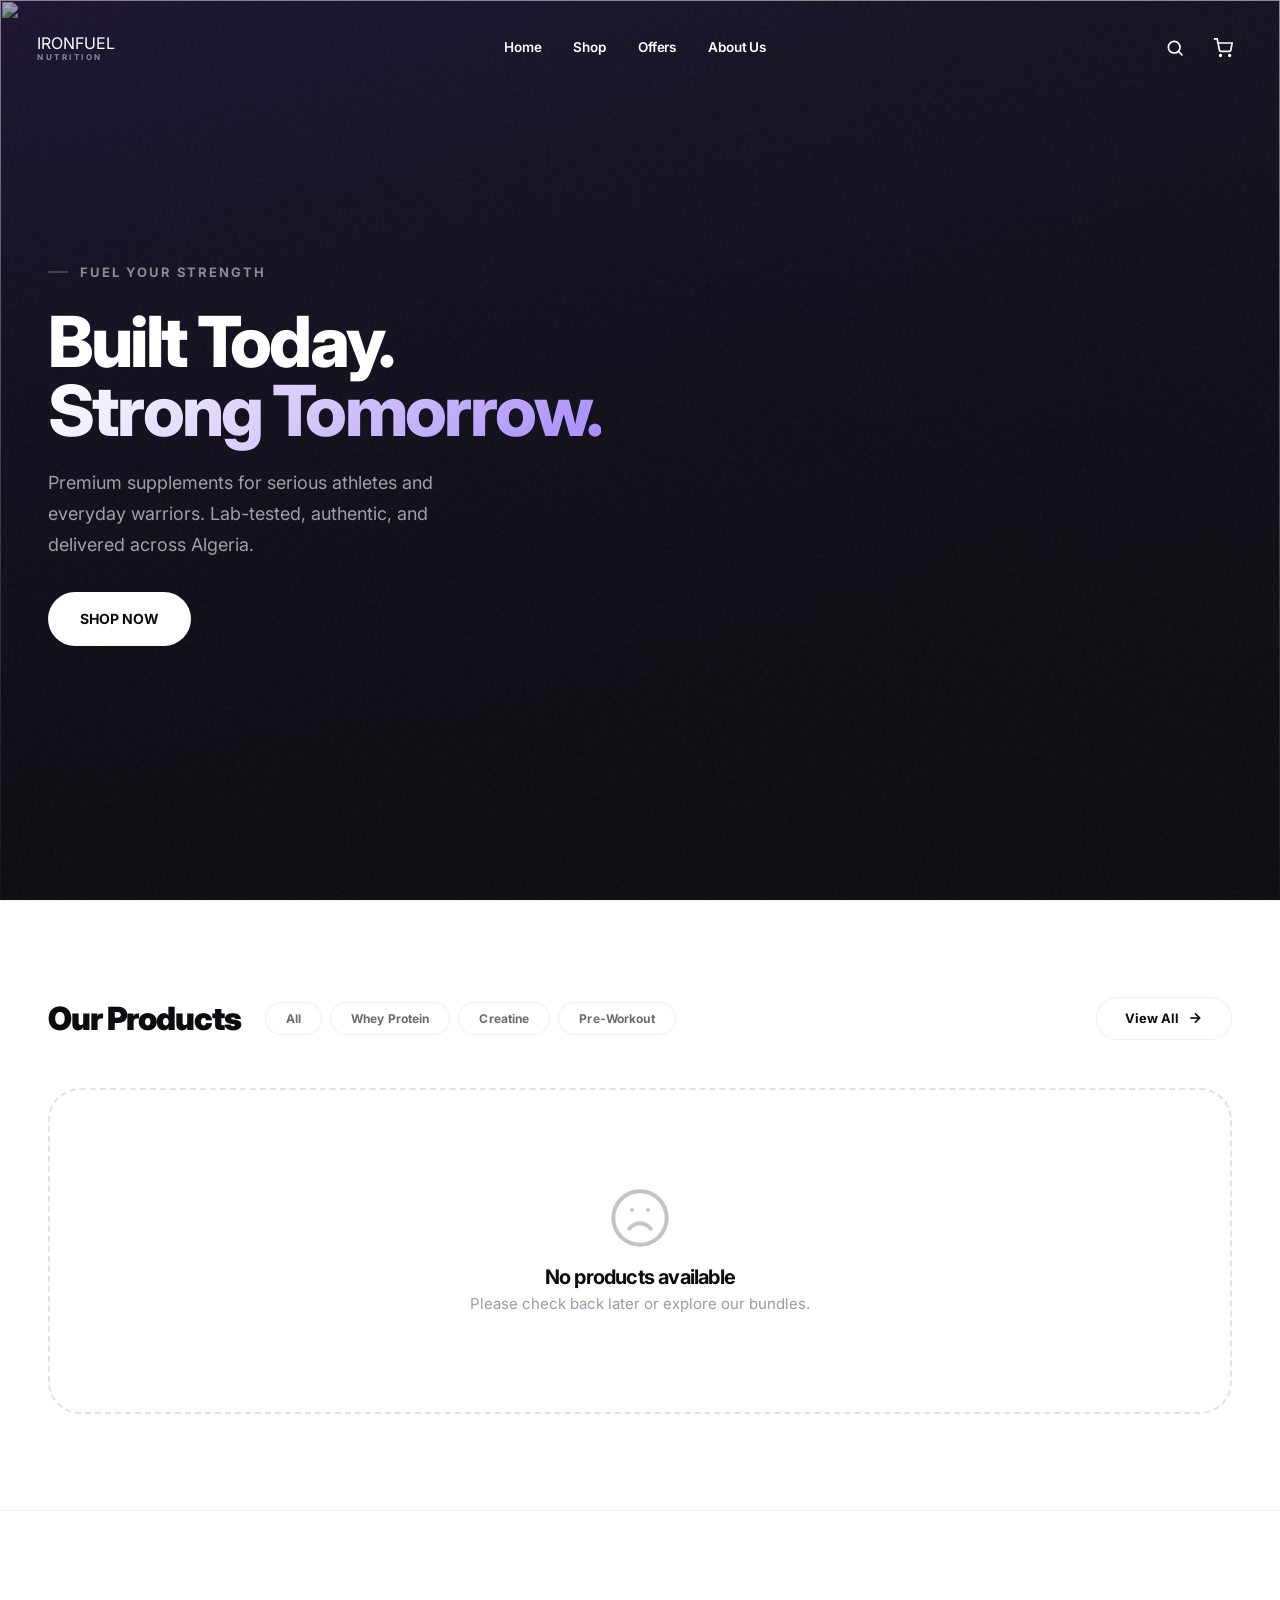
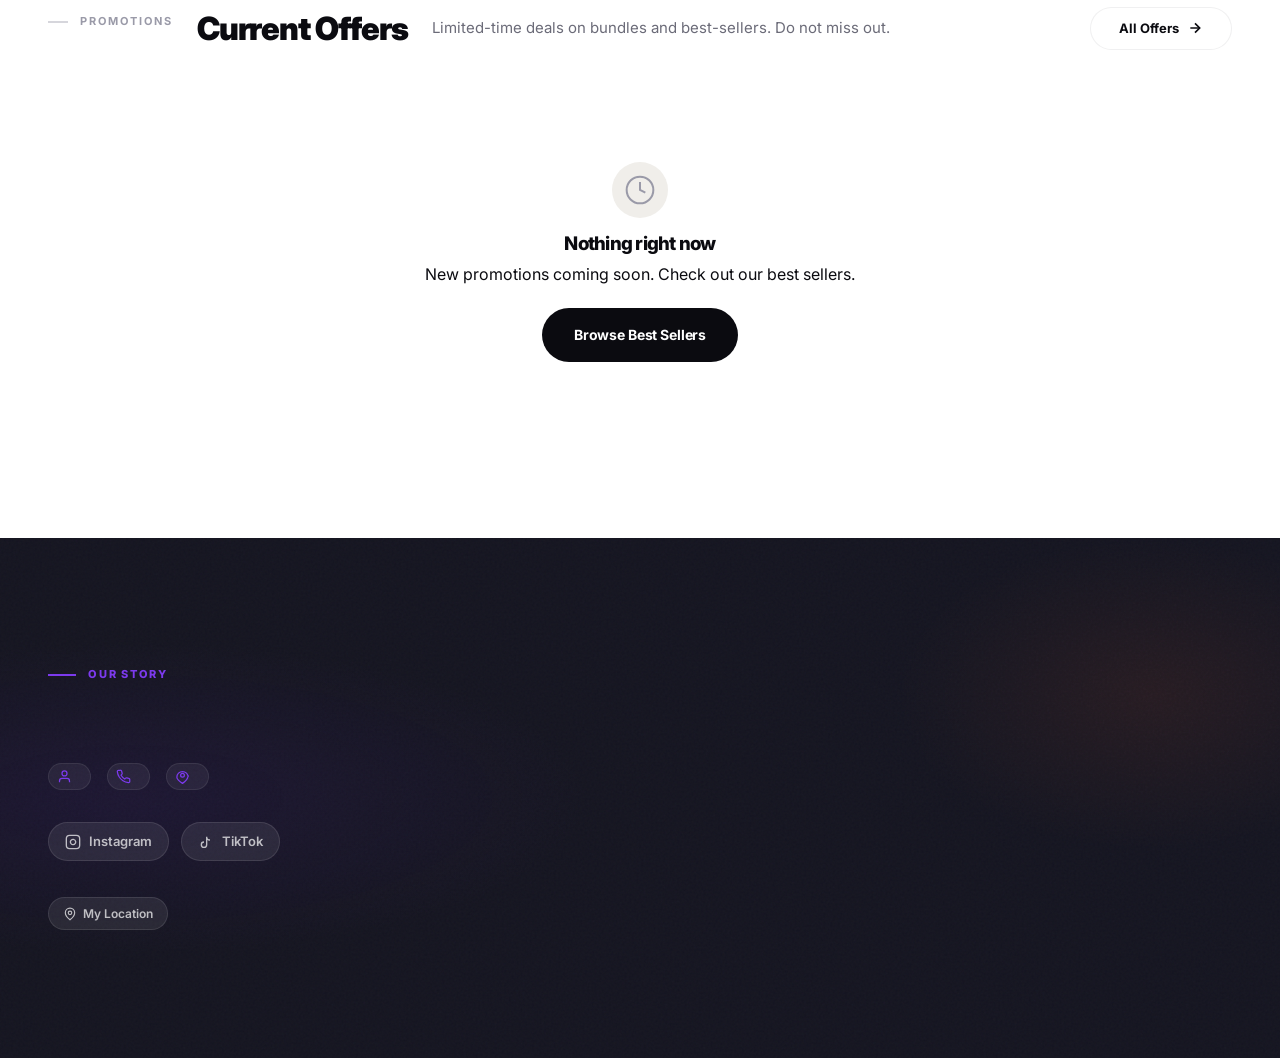
==== public/index.html @ 5727394a "fully fixed ecommerce still some fixes needs to be done" ====
<!DOCTYPE html>
<html lang="en">
<head>
  <meta charset="UTF-8"/>
  <meta name="viewport" content="width=device-width, initial-scale=1.0, viewport-fit=cover"/>
  <title>IronFuel Nutrition — Premium Supplements</title>
  <meta name="description" content="Premium supplements for serious athletes and everyday warriors."/>
  <script defer src="https://cdn.jsdelivr.net/npm/alpinejs@3.x.x/dist/cdn.min.js"></script>
  <script src="https://unpkg.com/htmx.org@2.0.4"></script>
  <link rel="preconnect" href="https://fonts.googleapis.com">
  <link rel="preconnect" href="https://fonts.gstatic.com" crossorigin>
  <link href="https://fonts.googleapis.com/css2?family=Inter:wght@300;400;500;600;700;800;900&display=swap" rel="stylesheet"/>
  <style>
    :root{
      --ink:#0b0b10;--ink-soft:#13131f;--ink-muted:#1e1e2f;--paper:#f8f7f4;--paper-warm:#f0eeea;--paper-cool:#e8e6e3;
      --text:#0b0b10;--text-secondary:#6b6b78;--text-tertiary:#9a9aa8;--border:rgba(11,11,16,0.06);--border-strong:rgba(11,11,16,0.12);
      --accent:#5b21b6;--accent-light:#7c3aed;--accent-glow:rgba(91,33,182,0.18);--success:#059669;--white:#ffffff;
      --space-1:4px;--space-2:8px;--space-3:12px;--space-4:16px;--space-5:24px;--space-6:32px;--space-7:48px;--space-8:64px;--space-9:96px;--space-10:128px;
      --radius-sm:8px;--radius-md:16px;--radius-lg:24px;--radius-xl:32px;--radius-pill:999px;
      --shadow-sm:0 1px 2px rgba(11,11,16,0.04);--shadow-md:0 8px 24px rgba(11,11,16,0.06);--shadow-lg:0 16px 48px rgba(11,11,16,0.10);--shadow-xl:0 24px 80px rgba(11,11,16,0.14);--shadow-glow:0 0 40px var(--accent-glow);
      --ease-out-expo:cubic-bezier(0.16,1,0.3,1);--ease-out-quart:cubic-bezier(0.25,1,0.5,1);
      --duration-fast:200ms;--duration-base:400ms;--duration-slow:700ms;
      --container:1520px;--nav-h:72px;
    }
    *,*::before,*::after{box-sizing:border-box;margin:0;padding:0}
    html{scroll-behavior:smooth}
    html,body{font-family:'Inter',-apple-system,BlinkMacSystemFont,'Segoe UI',sans-serif;color:var(--text);line-height:1.6;-webkit-font-smoothing:antialiased;background:var(--paper);}
    ::selection{background:var(--accent);color:var(--white)}
    h1,h2,h3,h4{font-weight:800;letter-spacing:-0.04em;margin:0;line-height:1.1}
    a{color:inherit;text-decoration:none}
    img{max-width:100%;display:block}
    [x-cloak]{display:none!important}
    .reveal{opacity:0;transform:translateY(40px);transition:opacity var(--duration-slow) var(--ease-out-expo),transform var(--duration-slow) var(--ease-out-expo)}
    .reveal.visible{opacity:1;transform:translateY(0)}
    .reveal-delay-1{transition-delay:80ms}.reveal-delay-2{transition-delay:160ms}.reveal-delay-3{transition-delay:240ms}.reveal-delay-4{transition-delay:320ms}
    
    /* Buttons */
    .btn-premium{display:inline-flex;align-items:center;justify-content:center;gap:10px;height:54px;padding:0 32px;background:var(--ink);color:var(--white);border:none;border-radius:var(--radius-pill);font-size:14px;font-weight:700;letter-spacing:-0.01em;cursor:pointer;position:relative;overflow:hidden;transition:transform var(--duration-fast) var(--ease-out-quart),box-shadow var(--duration-fast);}
    .btn-premium::before{content:'';position:absolute;inset:0;background:linear-gradient(135deg,transparent 40%,rgba(255,255,255,0.1) 50%,transparent 60%);transform:translateX(-100%);transition:transform 0.6s var(--ease-out-expo);}
    .btn-premium:hover{transform:translateY(-2px);box-shadow:var(--shadow-lg),var(--shadow-glow)}
    .btn-premium:hover::before{transform:translateX(100%)}
    .btn-ghost{display:inline-flex;align-items:center;justify-content:center;gap:10px;height:54px;padding:0 32px;background:transparent;color:var(--ink);border:1.5px solid var(--border-strong);border-radius:var(--radius-pill);font-size:14px;font-weight:700;cursor:pointer;transition:all var(--duration-fast) var(--ease-out-quart);}
    .btn-ghost:hover{border-color:var(--ink);background:var(--ink);color:var(--white);transform:translateY(-2px)}
    .btn-white{display:inline-flex;align-items:center;justify-content:center;gap:10px;height:54px;padding:0 32px;background:var(--white);color:var(--ink);border:none;border-radius:var(--radius-pill);font-size:14px;font-weight:700;cursor:pointer;transition:all var(--duration-fast) var(--ease-out-quart);}
    .btn-white:hover{transform:translateY(-2px);box-shadow:var(--shadow-xl)}
    
    .container{max-width:var(--container);margin:0 auto;padding:0 var(--space-4)}
    @media(min-width:768px){.container{padding:0 var(--space-6)}}
    @media(min-width:1024px){.container{padding:0 var(--space-7)}}
    
    .eyebrow{font-size:11px;font-weight:700;letter-spacing:0.18em;text-transform:uppercase;color:var(--text-tertiary);margin-bottom:var(--space-3);display:flex;align-items:center;gap:var(--space-3);}
    .eyebrow::before{content:'';display:block;width:20px;height:2px;background:currentColor;opacity:0.4}
    .eyebrow.light{color:rgba(255,255,255,0.5)}.eyebrow.light::before{background:rgba(255,255,255,0.5)}
    .price{font-weight:700;font-size:17px;letter-spacing:-0.02em}
    
    /* Navigation */
    .navbar{position:fixed;top:var(--space-3);left:var(--space-3);right:var(--space-3);z-index:100;height:var(--nav-h);border-radius:var(--radius-xl);transition:background var(--duration-base) var(--ease-out-quart),box-shadow var(--duration-base),border-color var(--duration-base);background:rgba(250,249,247,0);border:1px solid transparent;}
    .navbar.scrolled{background:rgba(250,249,247,0.85);backdrop-filter:blur(24px) saturate(1.4);border-color:var(--border);box-shadow:var(--shadow-sm);}
    .navbar-inner{max-width:var(--container);margin:0 auto;height:100%;display:flex;align-items:center;justify-content:space-between;padding:0 var(--space-5)}
    .navbar-burger{display:none;background:none;border:none;color:#fff;cursor:pointer;padding:6px;border-radius:var(--radius-sm);transition:background var(--duration-fast)}
    .navbar-burger:hover{background:rgba(255,255,255,0.12)}
    .navbar.scrolled .navbar-burger{color:var(--text)}.navbar.scrolled .navbar-burger:hover{background:var(--paper-cool)}
    .navbar-logo{display:flex;flex-direction:column;line-height:1;color:#fff;text-decoration:none;position:relative}
    .logo-sub{font-size:8px;font-weight:700;letter-spacing:0.32em;color:rgba(255,255,255,0.5);margin-top:2px}
    .navbar.scrolled .navbar-logo{color:var(--text)}.navbar.scrolled .logo-sub{color:var(--text-tertiary)}
    .navbar-links{display:flex;gap:var(--space-6);align-items:center}
    .navbar-link{font-size:13.5px;font-weight:600;letter-spacing:-0.01em;color:#fff;transition:color var(--duration-fast);position:relative;padding:4px 0;}
    .navbar-link::after{content:'';position:absolute;bottom:0;left:0;width:0;height:2px;background:var(--accent);transition:width var(--duration-fast) var(--ease-out-expo);}
    .navbar-link:hover{color:#fff}.navbar-link:hover::after{width:100%}
    .navbar-link.active{color:#fff}.navbar-link.active::after{width:100%}
    .navbar.scrolled .navbar-link{color:var(--text-secondary)}.navbar.scrolled .navbar-link:hover{color:var(--text)}
    .navbar-actions{display:flex;align-items:center;gap:var(--space-2)}
    .navbar-icon-btn{position:relative;background:none;border:none;color:#fff;cursor:pointer;display:flex;align-items:center;justify-content:center;width:40px;height:40px;border-radius:50%;transition:background var(--duration-fast),transform var(--duration-fast);}
    .navbar-icon-btn:hover{background:rgba(255,255,255,0.12);transform:translateY(-1px)}
    .navbar.scrolled .navbar-icon-btn{color:var(--text)}.navbar.scrolled .navbar-icon-btn:hover{background:var(--paper-cool)}
    .cart-count{position:absolute;top:2px;right:2px;background:var(--accent);color:var(--white);font-size:9px;font-weight:800;width:18px;height:18px;border-radius:50%;display:flex;align-items:center;justify-content:center;border:2px solid var(--paper);}
    .search-panel{position:absolute;top:52px;right:-8px;width:340px;background:var(--white);border:1px solid var(--border);border-radius:var(--radius-lg);box-shadow:var(--shadow-xl);padding:var(--space-4);z-index:50;opacity:0;transform:translateY(8px) scale(0.98);transition:opacity var(--duration-fast),transform var(--duration-fast);pointer-events:none;}
    .search-panel.open{opacity:1;transform:translateY(0) scale(1);pointer-events:auto}
    .search-input{width:100%;padding:12px 16px;border-radius:var(--radius-sm);border:1.5px solid var(--border);font-size:14px;background:var(--paper-warm);outline:none;transition:border-color var(--duration-fast),box-shadow var(--duration-fast);font-family:inherit;}
    .search-input:focus{border-color:var(--accent-light);box-shadow:0 0 0 4px var(--accent-glow)}
    .search-results{margin-top:var(--space-3);max-height:300px;overflow-y:auto}

    /* Hero */
    .hero-wrap{position:relative}
    .hero-card{overflow:hidden;position:relative;min-height:100vh;display:flex;align-items:center;background:var(--ink-soft);}

    .hero-bg{position:absolute;inset:0;width:100%;height:100%;object-fit:cover;z-index:0;opacity:0.8}
    .hero-bg-overlay{position:absolute;inset:0;background:linear-gradient(180deg,rgba(11,11,16,0.1) 0%,rgba(11,11,16,0.6) 50%,rgba(11,11,16,0.95) 100%),linear-gradient(135deg,rgba(91,33,182,0.15) 0%,transparent 70%);z-index:1;}
    .hero-noise{position:absolute;inset:0;z-index:2;opacity:0.04;background-image:url("data:image/svg+xml,%3Csvg viewBox='0 0 256 256' xmlns='http://www.w3.org/2000/svg'%3E%3Cfilter id='n'%3E%3CfeTurbulence type='fractalNoise' baseFrequency='0.9' numOctaves='4' stitchTiles='stitch'/%3E%3C/filter%3E%3Crect width='100%25' height='100%25' filter='url(%23n)'/%3E%3C/svg%3E");background-repeat:repeat;}
    .main-content{background:var(--paper)}

    .hero-inner{position:relative;z-index:3;max-width:var(--container);margin:0 auto;width:100%;min-height:100vh;padding:72px var(--space-7) var(--space-8);display:flex;flex-direction:column;justify-content:center}
    .hero-eyebrow{margin-bottom:var(--space-5);color:rgba(255,255,255,0.55);font-size:13px;letter-spacing:0.15em}
    .hero-title{font-size:clamp(40px,5.5vw,76px);line-height:0.98;margin-bottom:var(--space-5);letter-spacing:-0.04em;color:var(--white);max-width:680px;text-wrap:balance;}
    .hero-title span{background:linear-gradient(135deg,#fff 0%,#a78bfa 100%);-webkit-background-clip:text;-webkit-text-fill-color:transparent;background-clip:text;}
    .hero-desc{font-size:18px;color:rgba(255,255,255,0.6);max-width:460px;margin-bottom:var(--space-6);line-height:1.7;font-weight:400;}
    .hero-actions{display:flex;gap:var(--space-4);flex-wrap:wrap;align-items:center}
    .hero-trust{display:flex;align-items:center;gap:var(--space-4);margin-top:var(--space-7);padding-top:var(--space-6);border-top:1px solid rgba(255,255,255,0.08)}
    .trust-avatars{display:flex}
    .trust-avatars img{width:36px;height:36px;border-radius:50%;border:2px solid rgba(255,255,255,0.15);margin-left:-10px;object-fit:cover}
    .trust-avatars img:first-child{margin-left:0}
    .trust-text{font-size:13px;color:rgba(255,255,255,0.5);font-weight:500}.trust-text strong{color:rgba(255,255,255,0.85);font-weight:700}
    
    /* Bundle */
    .bundle-section{padding:var(--space-9) 0;background:var(--ink-soft);position:relative;z-index:1}
    .bundle-grid{display:grid;grid-template-columns:1.2fr 1fr;gap:0;border-radius:var(--radius-xl);overflow:hidden;background:var(--ink-soft);min-height:420px;position:relative;}
    .bundle-content{padding:var(--space-8);display:flex;flex-direction:column;justify-content:center;position:relative;z-index:2}
    .bundle-title{font-size:clamp(28px,3vw,42px);font-weight:900;margin-bottom:var(--space-3);line-height:1.08;color:var(--white);letter-spacing:-0.03em}
    .bundle-desc{font-size:15px;color:rgba(255,255,255,0.55);line-height:1.7;margin-bottom:var(--space-6);max-width:420px}
    .bundle-meta{display:flex;gap:var(--space-6);margin-bottom:var(--space-6)}
    .bundle-meta-item{display:flex;flex-direction:column;gap:2px}
    .bundle-meta-label{font-size:11px;text-transform:uppercase;letter-spacing:0.1em;color:rgba(255,255,255,0.4);font-weight:700}
    .bundle-meta-value{font-size:24px;font-weight:800;color:var(--white);letter-spacing:-0.02em}
    .bundle-meta-value .original{font-size:14px;color:rgba(255,255,255,0.3);text-decoration:line-through;margin-left:var(--space-2);font-weight:600}
    .bundle-visual{position:relative;padding:var(--space-6);display:flex;align-items:center;justify-content:center;background:linear-gradient(135deg,rgba(91,33,182,0.08) 0%,transparent 70%);}
    .bundle-visual img{max-width:100%;max-height:320px;object-fit:contain;border-radius:var(--radius-md);filter:drop-shadow(0 20px 40px rgba(0,0,0,0.4));transition:transform var(--duration-slow) var(--ease-out-expo)}
    .bundle-grid:hover .bundle-visual img{transform:scale(1.04) translateY(-8px)}
    .bundle-badge{position:absolute;top:var(--space-5);right:var(--space-5);background:linear-gradient(135deg,var(--accent),var(--accent-light));color:var(--white);font-size:11px;font-weight:800;padding:8px 16px;border-radius:var(--radius-pill);box-shadow:0 4px 20px rgba(91,33,182,0.3);letter-spacing:0.05em;}
    .bundle-glow{position:absolute;width:300px;height:300px;border-radius:50%;background:radial-gradient(circle,rgba(91,33,182,0.2) 0%,transparent 70%);top:50%;left:50%;transform:translate(-50%,-50%);pointer-events:none;z-index:1;}

    /* Products */
    .product-section{padding:var(--space-9) 0;background:var(--white);position:relative;z-index:1;border-top:1px solid var(--border)}
    .product-inner{max-width:1600px;margin:0 auto;padding:0 var(--space-7)}
    .section-top{display:flex;align-items:center;justify-content:space-between;gap:var(--space-5);margin-bottom:var(--space-7);flex-wrap:wrap}
    .section-header{display:flex;align-items:center;gap:var(--space-5);flex-wrap:wrap}
    .section-title{font-size:clamp(24px,2.5vw,36px);font-weight:900;letter-spacing:-0.035em;line-height:1.1}
    .section-desc{font-size:15px;color:var(--text-secondary);line-height:1.6}
    .view-all-link{position:relative;font-family:'Inter',sans-serif;font-size:13px;font-weight:700;padding:10px 28px;border-radius:var(--radius-pill);border:1.5px solid var(--border);background:var(--white);cursor:pointer;transition:all var(--duration-base) var(--ease-out-expo);color:var(--ink);display:inline-flex;align-items:center;gap:var(--space-2);white-space:nowrap;text-decoration:none;overflow:hidden;user-select:none}
    .view-all-link::before{content:'';position:absolute;inset:0;border-radius:inherit;background:var(--ink);transform:scaleX(0.85) scaleY(0.65);opacity:0;transition:all var(--duration-base) var(--ease-out-expo)}
    .view-all-link span{position:relative;z-index:1;display:inline-flex;align-items:center;gap:var(--space-2)}
    .view-all-link svg{transition:transform var(--duration-base) var(--ease-out-expo)}
    .view-all-link:hover{border-color:var(--ink);color:var(--white);transform:translateY(-3px);box-shadow:var(--shadow-glow)}
    .view-all-link:hover::before{transform:scaleX(1) scaleY(1);opacity:1}
    .view-all-link:hover svg{transform:translateX(4px)}
    .view-all-link:active{transform:translateY(-1px) scale(0.97)}
    
    .cat-filters{display:flex;gap:var(--space-2);flex-wrap:wrap;align-items:center}
    .cat-filter{position:relative;font-family:'Inter',sans-serif;font-size:12px;font-weight:700;padding:8px 20px;border-radius:var(--radius-pill);border:1.5px solid var(--border);background:var(--white);cursor:pointer;transition:all var(--duration-fast) var(--ease-out-quart);color:var(--text-secondary);letter-spacing:0.01em;overflow:hidden;user-select:none}
    .cat-filter::before{content:'';position:absolute;inset:0;border-radius:inherit;background:var(--ink);transform:scaleX(0.85) scaleY(0.65);opacity:0;transition:all var(--duration-base) var(--ease-out-expo)}
    .cat-filter:hover{border-color:var(--ink);color:var(--ink);transform:translateY(-2px);box-shadow:var(--shadow-sm)}
    .cat-filter:active{transform:translateY(0) scale(0.96)}
    .cat-filter.active{border-color:var(--ink);color:var(--white)}.cat-filter.active::before{transform:scaleX(1) scaleY(1);opacity:1}
    .cat-filter span{position:relative;z-index:1}
    
    /* Product Cards */
    .products-grid{display:grid;grid-template-columns:repeat(5,1fr);gap:var(--space-4);}
    @media(max-width:1200px){.products-grid{grid-template-columns:repeat(4,1fr)}}
    @media(max-width:900px){.products-grid{grid-template-columns:repeat(3,1fr)}}
    @media(max-width:600px){.products-grid{grid-template-columns:repeat(2,1fr);gap:var(--space-2)}}
    
    .product-card{
      background:var(--white);border-radius:var(--radius-lg);border:1px solid var(--border);
      display:flex;flex-direction:column;position:relative;cursor:pointer;
      transition:all var(--duration-base) var(--ease-out-expo);will-change:transform;
      overflow:hidden;
    }
    .product-card:hover{transform:translateY(-6px);box-shadow:var(--shadow-lg)}
    
    .product-card .product-img-wrap{position:relative;aspect-ratio:320/400;overflow:hidden;background:var(--paper-warm);display:flex;align-items:center;justify-content:center;padding:var(--space-5)}
    .product-card .product-img-wrap img{width:100%;height:100%;object-fit:contain;transition:transform var(--duration-slow) var(--ease-out-expo)}
    .product-card:hover .product-img-wrap img{transform:scale(1.04)}
    
    .product-card .product-body{padding:var(--space-3) var(--space-3) var(--space-4);display:flex;flex-direction:column;gap:var(--space-1);flex:1}
    .product-card .product-brand{font-size:10px;font-weight:700;color:var(--text-tertiary);text-transform:uppercase;letter-spacing:0.08em}
    .product-card .product-name{font-size:13px;font-weight:700;line-height:1.3;display:-webkit-box;-webkit-line-clamp:2;-webkit-box-orient:vertical;overflow:hidden}
    .product-card .product-rating{display:flex;align-items:center;gap:var(--space-1);font-size:12px;color:#f59e0b;margin-top:auto}
    .product-card .product-rating .count{color:var(--text-tertiary);font-size:11px;margin-left:var(--space-1)}
    .product-card .product-footer{display:flex;align-items:center;justify-content:space-between;padding:var(--space-3);padding-top:0;gap:var(--space-2)}
    .product-card .price{font-size:16px;font-weight:800;letter-spacing:-0.02em}
    .product-card .add-to-cart-btn{width:36px;height:36px;border-radius:50%;border:none;background:var(--ink);color:var(--white);display:inline-flex;align-items:center;justify-content:center;cursor:pointer;transition:all var(--duration-fast) var(--ease-out-expo);flex-shrink:0;padding:0;line-height:0}
    .product-card .add-to-cart-btn:hover{transform:scale(1.1);box-shadow:var(--shadow-md)}
    .product-card .add-to-cart-btn.added{background:var(--success);transform:scale(1.1)}
    .product-card .add-to-cart-btn svg{width:14px;height:14px;display:block;flex-shrink:0}
    .product-card .add-to-cart-btn span{display:none}
    .product-card .product-badge{position:absolute;top:var(--space-3);left:var(--space-3);z-index:2;font-size:10px;font-weight:800;padding:4px 12px;border-radius:var(--radius-sm);background:linear-gradient(135deg,var(--accent),var(--accent-light));color:var(--white);text-transform:uppercase;letter-spacing:0.04em;box-shadow:0 4px 12px rgba(91,33,182,0.25)}
    .product-card .product-wishlist{position:absolute;top:var(--space-3);right:var(--space-3);z-index:2;width:32px;height:32px;border-radius:50%;border:none;background:rgba(255,255,255,0.9);backdrop-filter:blur(8px);display:flex;align-items:center;justify-content:center;cursor:pointer;transition:all var(--duration-fast);color:var(--text-secondary);opacity:0;transform:translateY(-4px)}
    .product-card:hover .product-wishlist{opacity:1;transform:translateY(0)}
    .product-card .product-wishlist:hover{background:var(--white);color:#dc2626}




    /* Empty State */
    .empty-state-container {
      display: flex;
      flex-direction: column;
      align-items: center;
      justify-content: center;
      padding: var(--space-9) 0;
      text-align: center;
      color: var(--text-secondary);
      background: var(--white);
      border-radius: var(--radius-xl);
      border: 2px dashed var(--border-strong);
    }
    .empty-state-container svg {
      width: 64px;
      height: 64px;
      color: var(--text-tertiary);
      margin-bottom: var(--space-4);
      opacity: 0.6;
    }
    .empty-state-container h3 {
      font-size: 20px;
      font-weight: 700;
      margin-bottom: var(--space-1);
      color: var(--text);
    }
    .empty-state-container p {
      font-size: 15px;
      color: var(--text-tertiary);
    }

    /* Skeleton */
    .skeleton-grid{display:grid;grid-template-columns:repeat(5,1fr);gap:var(--space-4)}
    @media(max-width:1200px){.skeleton-grid{grid-template-columns:repeat(4,1fr)}}
    @media(max-width:900px){.skeleton-grid{grid-template-columns:repeat(3,1fr)}}
    @media(max-width:600px){.skeleton-grid{grid-template-columns:repeat(2,1fr);gap:var(--space-2)}}
    .skeleton-card{background:var(--white);border-radius:var(--radius-lg);border:1px solid var(--border);padding:var(--space-3);display:flex;flex-direction:column;gap:var(--space-2)}
    .skeleton-img{width:100%;aspect-ratio:1/1;background:linear-gradient(90deg,var(--paper-warm) 25%,var(--paper-cool) 50%,var(--paper-warm) 75%);background-size:200% 100%;border-radius:var(--radius-md);animation:skeleton 1.5s infinite}
    .skeleton-line{height:14px;background:linear-gradient(90deg,var(--paper-warm) 25%,var(--paper-cool) 50%,var(--paper-warm) 75%);background-size:200% 100%;border-radius:var(--radius-sm);animation:skeleton 1.5s infinite}
    .skeleton-line.short{width:60%}
    .skeleton-btn{height:42px;border-radius:var(--radius-pill);background:linear-gradient(90deg,var(--paper-warm) 25%,var(--paper-cool) 50%,var(--paper-warm) 75%);background-size:200% 100%;animation:skeleton 1.5s infinite;margin-top:auto;width:100px;align-self:flex-end}
    @keyframes skeleton{0%{background-position:200% 0}100%{background-position:-200% 0}}

    /* Offers */
    .offers-section{padding:var(--space-9) 0;background:var(--white);position:relative;z-index:1;border-top:1px solid var(--border)}
    .offers-scroll{display:flex;gap:var(--space-4);overflow-x:auto;padding-bottom:var(--space-4);scroll-snap-type:x mandatory;scroll-padding-left:var(--space-4);margin:0 calc(-1 * var(--space-5));padding-left:var(--space-5);padding-right:var(--space-5);}
    @media(min-width:768px){.offers-scroll{margin:0 calc(-1 * var(--space-6));padding-left:var(--space-6);padding-right:var(--space-6)}}
    .offers-scroll::-webkit-scrollbar{height:3px}.offers-scroll::-webkit-scrollbar-track{background:transparent}.offers-scroll::-webkit-scrollbar-thumb{background:var(--border-strong);border-radius:var(--radius-pill)}
    .offer-card{flex-shrink:0;width:300px;border-radius:var(--radius-lg);overflow:hidden;background:var(--white);border:1px solid var(--border);transition:all var(--duration-base) var(--ease-out-expo);scroll-snap-align:start;}
    .offer-card:hover{transform:translateY(-6px);box-shadow:var(--shadow-lg);border-color:transparent}
    .offer-card-img{height:160px;overflow:hidden;background:var(--paper-warm);position:relative}.offer-card-img img{width:100%;height:100%;object-fit:cover;transition:transform var(--duration-slow) var(--ease-out-expo)}.offer-card:hover .offer-card-img img{transform:scale(1.08)}
    .offer-card-body{padding:var(--space-5)}
    .offer-card-badge{display:inline-block;font-size:10px;font-weight:800;padding:4px 12px;border-radius:var(--radius-sm);background:linear-gradient(135deg,#dc2626,#b91c1c);color:var(--white);margin-bottom:var(--space-3);text-transform:uppercase;letter-spacing:0.05em;}
    .offer-card-title{font-size:17px;font-weight:800;margin-bottom:var(--space-1);letter-spacing:-0.02em}.offer-card-desc{font-size:13px;color:var(--text-secondary);line-height:1.6;margin-bottom:var(--space-3)}
    .offer-card-price{font-size:22px;font-weight:900;letter-spacing:-0.02em;color:var(--ink)}.offer-card-price .original{font-size:14px;color:var(--text-tertiary);text-decoration:line-through;margin-left:var(--space-2);font-weight:600}
    .offers-empty{text-align:center;padding:var(--space-8) var(--space-5);display:flex;flex-direction:column;align-items:center;gap:var(--space-2)}
    .offers-empty-icon{width:56px;height:56px;border-radius:50%;background:var(--paper-warm);display:flex;align-items:center;justify-content:center;color:var(--text-tertiary);margin-bottom:var(--space-2)}
    
    /* About */
    .about-section {
      position: relative;
      background: var(--ink-soft);
      z-index: 1;
      color: var(--white)
    }
    .about-section::before {
      content: '';
      position: absolute;
      inset: 0;
      background:
        radial-gradient(ellipse 60% 50% at 10% 50%, rgba(91,33,182,0.12) 0%, transparent 60%),
        radial-gradient(ellipse 40% 60% at 90% 30%, rgba(255,107,53,0.08) 0%, transparent 50%);
      pointer-events: none
    }
    .about-section::after {
      content: '';
      position: absolute;
      inset: 0;
      background: url("data:image/svg+xml,%3Csvg viewBox='0 0 256 256' xmlns='http://www.w3.org/2000/svg'%3E%3Cfilter id='n'%3E%3CfeTurbulence type='fractalNoise' baseFrequency='0.85' numOctaves='4' stitchTiles='stitch'/%3E%3C/filter%3E%3Crect width='100%25' height='100%25' filter='url(%23n)' opacity='0.04'/%3E%3C/svg%3E");
      pointer-events: none
    }
    .about-inner {
      position: relative;
      z-index: 3;
      max-width: var(--container);
      margin: 0 auto;
      width: 100%;
      padding: var(--space-10) var(--space-7);
      display: grid;
      grid-template-columns: 1fr 1fr;
      gap: var(--space-9)
    }
    .about-text {
      display: flex;
      flex-direction: column;
      gap: var(--space-5);
      justify-content: center
    }
    .about-eyebrow {
      display: inline-flex;
      align-items: center;
      gap: 12px;
      font-size: 11px;
      font-weight: 800;
      letter-spacing: .16em;
      text-transform: uppercase;
      color: var(--accent-light)
    }
    .about-eyebrow::before {
      content: '';
      width: 28px;
      height: 2px;
      background: var(--accent-light)
    }
    .about-name {
      font-size: clamp(32px, 5vw, 48px);
      font-weight: 900;
      letter-spacing: -0.03em;
      line-height: 1.1;
      color: var(--white)
    }
    .about-name .accent {
      background: linear-gradient(135deg, var(--accent-light) 0%, var(--accent) 100%);
      -webkit-background-clip: text;
      -webkit-text-fill-color: transparent;
      background-clip: text
    }
    .about-tagline {
      font-size: 16px;
      color: rgba(255,255,255,0.5);
      line-height: 1.8;
      max-width: 460px
    }
    .about-details {
      display: flex;
      gap: var(--space-4);
      flex-wrap: wrap;
      margin-top: var(--space-2)
    }
    .about-detail {
      display: inline-flex;
      align-items: center;
      gap: 6px;
      font-size: 13px;
      color: rgba(255,255,255,0.55);
      font-weight: 600;
      padding: 5px 12px 5px 8px;
      border-radius: var(--radius-pill);
      background: rgba(255,255,255,0.06);
      border: 1px solid rgba(255,255,255,0.08);
      transition: all var(--fast);
      white-space: nowrap
    }
    .about-detail:hover {
      background: rgba(255,255,255,0.1);
      border-color: rgba(255,255,255,0.15);
      color: rgba(255,255,255,0.8)
    }
    .about-detail svg {
      width: 15px;
      height: 15px;
      flex-shrink: 0;
      color: var(--accent-light)
    }
    .about-socials {
      display: flex;
      gap: var(--space-3);
      margin-top: var(--space-2)
    }
    .about-social {
      display: inline-flex;
      align-items: center;
      gap: 8px;
      padding: 8px 16px;
      border-radius: var(--radius-pill);
      background: rgba(255,255,255,0.08);
      border: 1px solid rgba(255,255,255,0.1);
      color: rgba(255,255,255,0.7);
      font-size: 13px;
      font-weight: 600;
      transition: all var(--fast)
    }
    .about-social svg {
      width: 16px;
      height: 16px
    }
    .about-social:hover {
      background: rgba(255,255,255,0.14);
      border-color: rgba(255,255,255,0.2);
      color: var(--white);
      transform: translateY(-2px)
    }
    .about-location {
      display: inline-flex;
      align-items: center;
      gap: 6px;
      width: fit-content;
      padding: 6px 14px;
      border-radius: var(--radius-pill);
      background: rgba(255,255,255,0.08);
      border: 1px solid rgba(255,255,255,0.1);
      color: rgba(255,255,255,0.7);
      font-size: 12px;
      font-weight: 600;
      margin-top: var(--space-3);
      transition: all var(--fast)
    }
    .about-location svg {
      width: 14px;
      height: 14px
    }
    .about-location:hover {
      background: rgba(255,255,255,0.14);
      border-color: rgba(255,255,255,0.2);
      color: var(--white);
      transform: translateY(-1px)
    }
    .about-visual {
      position: relative;
      border-radius: 24px
    }
    .about-img {
      width: 100%;
      height: 100%;
      min-height: 360px;
      border-radius: 24px;
      overflow: hidden;
      position: relative;
      transition: transform .5s cubic-bezier(.16,1,.3,1), box-shadow .5s cubic-bezier(.16,1,.3,1);
      box-shadow: 0 8px 32px rgba(0,0,0,0.3)
    }
    .about-img:hover {
      transform: translateY(-8px) scale(1.02);
      box-shadow: 0 20px 48px rgba(91,33,182,0.25), 0 8px 24px rgba(0,0,0,0.3)
    }
    .about-img img {
      width: 100%;
      height: 100%;
      object-fit: cover;
      transition: transform .6s cubic-bezier(.16,1,.3,1)
    }
    .about-img:hover img {
      transform: scale(1.05)
    }
    .about-glow { display: none }

    /* Footer */
    .bottom-nav{display:none;position:fixed;bottom:0;left:0;right:0;background:rgba(250,249,247,0.95);backdrop-filter:blur(20px) saturate(1.3);border-top:1px solid var(--border);padding:10px 0 env(safe-area-inset-bottom);z-index:90;box-shadow:0 -4px 20px rgba(11,11,16,0.05);}
    .bottom-nav-inner{display:flex;justify-content:space-around}
    .bottom-nav-item{display:flex;flex-direction:column;align-items:center;gap:3px;color:var(--text-tertiary);text-decoration:none;font-size:10px;font-weight:700;padding:4px 16px;transition:color var(--duration-fast);position:relative}
    .bottom-nav-item.active,.bottom-nav-item:hover{color:var(--ink)}
    .bottom-nav-item svg{width:22px;height:22px;stroke-width:2}
    .bottom-nav-badge{position:absolute;top:0;right:4px;width:16px;height:16px;background:var(--accent);color:var(--white);font-size:9px;font-weight:800;border-radius:50%;display:flex;align-items:center;justify-content:center}

    /* Toasts */
    .toast-container{position:fixed;top:calc(var(--nav-h) + var(--space-6));right:var(--space-5);z-index:200;display:flex;flex-direction:column;gap:var(--space-3);pointer-events:none}
    .toast{background:var(--ink);color:var(--white);padding:14px 22px;border-radius:var(--radius-md);font-size:13px;font-weight:600;display:flex;align-items:center;gap:var(--space-3);box-shadow:var(--shadow-xl);transform:translateX(120%);transition:transform var(--duration-base) var(--ease-out-expo);pointer-events:auto;min-width:260px;max-width:90vw;}
    .toast.show{transform:translateX(0)}
    .toast-icon{width:20px;height:20px;background:var(--success);border-radius:50%;display:flex;align-items:center;justify-content:center;flex-shrink:0}.toast-icon svg{width:12px;height:12px;color:var(--white)}

    /* Responsiveness */
    @media(max-width:1024px){
      .hero-card{min-height:600px}.hero-inner{padding:72px var(--space-5) var(--space-7)}
      .bundle-grid{grid-template-columns:1fr}.bundle-visual{min-height:280px}
      .about-inner{grid-template-columns:1fr;gap:var(--space-8);text-align:center;padding:var(--space-9) var(--space-5)}.about-eyebrow{justify-content:center}.about-details{justify-content:center}.about-tagline{margin:0 auto}.about-visual{order:-1}.about-img{min-height:260px}
    }
    @media(max-width:900px){
      .navbar-burger{display:block}
      .navbar-links{display:none;position:absolute;top:calc(var(--nav-h) - 8px);left:0;right:0;background:var(--white);border-radius:var(--radius-md);box-shadow:var(--shadow-lg);flex-direction:column;padding:var(--space-4);gap:var(--space-3);border:1px solid var(--border)}
      .navbar-links.is-open{display:flex;animation:slideDown .25s var(--ease-out-quart)}
      .product-inner{padding:0 var(--space-5)}
      .hero-inner{padding:var(--space-7) var(--space-5)}.hero-title{font-size:36px}
    }
    @media(max-width:640px){
      .hero-card{min-height:450px}.hero-inner{padding:56px var(--space-4) var(--space-7);min-height:450px}.hero-title{font-size:32px}.hero-desc{font-size:16px}
      .hero-actions{flex-direction:column;align-items:stretch}.hero-actions .btn-premium,.hero-actions .btn-ghost,.hero-actions .btn-white{width:100%;justify-content:center}
      .hero-inner{padding:var(--space-6) var(--space-4)}
      .product-card .product-body{padding:var(--space-2) var(--space-2) var(--space-3)}
      .product-card .product-brand{font-size:9px}
      .product-card .product-name{font-size:12px}
      .product-card .product-footer{padding:var(--space-2)}
      .product-card .add-to-cart-btn{width:40px;height:40px;padding:0;line-height:0}
      .product-card .add-to-cart-btn svg{width:16px;height:16px}
      .cat-filter{font-size:11px;padding:6px 14px}
      .view-all-link{padding:8px 20px;font-size:12px}
      .bundle-content{padding:var(--space-5)}.bundle-meta{gap:var(--space-4)}.bundle-meta-value{font-size:20px}
      .about-inner{gap:var(--space-5)}
      .about-section{padding-bottom:80px}
      .offers-scroll{gap:var(--space-3)}
    }
    @keyframes slideDown{from{opacity:0;transform:translateY(-12px)}to{opacity:1;transform:translateY(0)}}
  </style>
</head>
<body>
  <div class="toast-container" id="toast-container"></div>

  <header class="navbar" id="navbar" x-data="{ mobileOpen: false }">
    <div class="navbar-inner">
      <button class="navbar-burger" @click="mobileOpen = !mobileOpen" aria-label="Menu">
        <svg width="22" height="22" viewBox="0 0 24 24" fill="none" stroke="currentColor" stroke-width="2"><line x1="3" y1="6" x2="21" y2="6"/><line x1="3" y1="12" x2="21" y2="12"/><line x1="3" y1="18" x2="21" y2="18"/></svg>
      </button>
      <a href="/" class="navbar-logo"><span class="logo-main">IRONFUEL</span><span class="logo-sub">NUTRITION</span></a>
      <nav class="navbar-links" :class="{ 'is-open': mobileOpen }">
        <a href="/" class="navbar-link">Home</a>
        <a href="/shop.html" class="navbar-link">Shop</a>
        <a href="/deals.html" class="navbar-link">Offers</a>
        <a href="/about.html" class="navbar-link">About Us</a>
      </nav>
      <div class="navbar-actions" x-data="{ searchOpen: false }" @keydown.escape.window="searchOpen = false">
        <div class="search-wrap">
          <button class="navbar-icon-btn" @click="searchOpen = !searchOpen" aria-label="Search">
            <svg width="20" height="20" viewBox="0 0 24 24" fill="none" stroke="currentColor" stroke-width="2"><circle cx="11" cy="11" r="7"/><line x1="21" y1="21" x2="16.65" y2="16.65"/></svg>
          </button>
          <div class="search-panel" :class="{ open: searchOpen }" @click.outside="searchOpen = false">
            <input type="search" placeholder="Search products..." class="search-input" hx-get="/api/search" hx-trigger="keyup changed delay:300ms" hx-target="#search-results" hx-swap="innerHTML"/>
            <div id="search-results" class="search-results"></div>
          </div>
        </div>
        <a href="/cart" class="navbar-icon-btn" aria-label="Cart">
          <svg width="20" height="20" viewBox="0 0 24 24" fill="none" stroke="currentColor" stroke-width="2"><circle cx="9" cy="21" r="1"/><circle cx="20" cy="21" r="1"/><path d="M1 1h4l2.68 13.39a2 2 0 0 0 2 1.61h9.72a2 2 0 0 0 2-1.61L23 6H6"/></svg>
          <span class="cart-count" x-text="$store.cart.count" x-show="$store.cart.count > 0" x-cloak>0</span>
        </a>
      </div>
    </div>
  </header>

  <main class="main-content">
    <div class="hero-wrap reveal">
      <div class="hero-card">
        <img src="/assets/images/hersection-image-16-9.png" alt="" class="hero-bg"/>
        <div class="hero-bg-overlay"></div>
        <div class="hero-noise"></div>
        <div class="hero-inner">
          <p class="eyebrow light hero-eyebrow reveal reveal-delay-1">Fuel Your Strength</p>
          <h1 class="hero-title reveal reveal-delay-2">Built Today.<br/><span>Strong Tomorrow.</span></h1>
          <p class="hero-desc reveal reveal-delay-3">Premium supplements for serious athletes and everyday warriors. Lab-tested, authentic, and delivered across Algeria.</p>
          <div class="hero-actions reveal reveal-delay-4">
            <a href="/shop.html" class="btn-white">SHOP NOW</a>
          </div>

        </div>
      </div>
    </div>

    <div class="bundle-section" x-data="bundleData()" x-show="bundle || loading" x-cloak>
      <div class="container">
        <template x-if="bundle">
          <div class="bundle-grid reveal">
            <div class="bundle-content">
              <p class="bundle-eyebrow">Featured Bundle</p>
              <h2 class="bundle-title" x-text="bundle.name||'Performance Stack'"></h2>
              <p class="bundle-desc" x-text="(bundle.description||'').substring(0,140)+'...'"></p>
              <div class="bundle-meta">
                <div class="bundle-meta-item">
                  <span class="bundle-meta-label">Price</span>
                  <span class="bundle-meta-value">
                    <span x-text="Number(bundle.price||0).toLocaleString()+' DZD'"></span>
                    <span class="original" x-show="(bundle.original_price||0)>0" x-text="Number(bundle.original_price).toLocaleString()+' DZD'"></span>
                  </span>
                </div>
                <div class="bundle-meta-item">
                  <span class="bundle-meta-label">You Save</span>
                  <span class="bundle-meta-value" style="color:#a78bfa" x-text="(bundle.original_price&&bundle.price)?Number(bundle.original_price-bundle.price).toLocaleString()+' DZD':'0 DZD'"></span>
                </div>
              </div>
              <div style="display:flex;gap:var(--space-3);flex-wrap:wrap">
                <a :href="'/pack.html?id='+bundle.id" class="btn-premium">SHOP BUNDLE</a>
                <button class="btn-ghost" style="border-color:rgba(255,255,255,0.2);color:#fff" @click.stop="$store.cart.add(bundle);showToast('Bundle added to cart')">ADD TO CART</button>
              </div>
            </div>
            <div class="bundle-visual" x-show="bundle.image">
              <div class="bundle-glow"></div>
              <span class="bundle-badge">BEST VALUE</span>
              <img :src="bundle.image" :alt="bundle.name" loading="lazy"/>
            </div>
          </div>
        </template>
        <template x-if="!bundle && loading">
          <div class="bundle-grid reveal" style="background:var(--paper-warm);border:1px solid var(--border);min-height:200px;">
            <div style="padding:var(--space-7);display:flex;flex-direction:column;justify-content:center;gap:var(--space-4)">
              <div class="skeleton-line" style="width:120px;height:16px;"></div>
              <div class="skeleton-line" style="width:70%;height:40px;"></div>
              <div class="skeleton-line" style="width:90%;"></div>
              <div class="skeleton-line" style="width:50%;"></div>
              <div class="skeleton-line" style="width:160px;height:48px;border-radius:var(--radius-pill)"></div>
            </div>
            <div style="background:var(--paper-cool);min-height:300px"></div>
          </div>
        </template>
      </div>
    </div>

    <div id="products" class="product-section" x-data="productData()">
      <div class="product-inner">
        <div class="section-top reveal">
          <div class="section-header">
            <h2 class="section-title">Our Products</h2>
            <div class="cat-filters">
              <button class="cat-filter" :class="{ active: activeCat === '' }" @click="filter('')"><span>All</span></button>
              <button class="cat-filter" :class="{ active: activeCat === 'whey-protein' }" @click="filter('whey-protein')"><span>Whey Protein</span></button>
              <button class="cat-filter" :class="{ active: activeCat === 'creatine' }" @click="filter('creatine')"><span>Creatine</span></button>
              <button class="cat-filter" :class="{ active: activeCat === 'pre-workout' }" @click="filter('pre-workout')"><span>Pre-Workout</span></button>
            </div>
          </div>
          <a href="/shop.html" class="view-all-link">
            <span>View All <svg width="16" height="16" viewBox="0 0 24 24" fill="none" stroke="currentColor" stroke-width="2.5"><path d="M5 12h14"/><path d="M12 5l7 7-7 7"/></svg></span>
          </a>
        </div>
        
        <div x-show="loading" class="skeleton-grid reveal">
          <template x-for="i in 4" :key="i">
            <div class="skeleton-card">
              <div class="skeleton-img"></div>
              <div class="skeleton-line short"></div>
              <div class="skeleton-line"></div>
              <div class="skeleton-btn"></div>
            </div>
          </template>
        </div>

        <div x-show="!loading && items.length===0" class="empty-state-container reveal">
          <svg xmlns="http://www.w3.org/2000/svg" width="24" height="24" viewBox="0 0 24 24" fill="none" stroke="currentColor" stroke-width="1.5" stroke-linecap="round" stroke-linejoin="round"><circle cx="12" cy="12" r="10"/><path d="M16 16s-1.5-2-4-2-4 2-4 2"/><line x1="9" y1="9" x2="9.01" y2="9"/><line x1="15" y1="9" x2="15.01" y2="9"/></svg>
          <h3>No products available</h3>
          <p>Please check back later or explore our bundles.</p>
        </div>

        <div class="products-grid" x-show="!loading && items.length>0">
          <template x-for="(p,i) in items" :key="p.id">
            <div class="product-card" x-data="{ added: false }" :class="'reveal reveal-delay-'+(i%5+1)">
              <span class="product-badge" x-show="i===0">New</span>
              <button class="product-wishlist" @click.stop aria-label="Add to wishlist">
                <svg width="14" height="14" viewBox="0 0 24 24" fill="none" stroke="currentColor" stroke-width="2.5"><path d="M20.84 4.61a5.5 5.5 0 0 0-7.78 0L12 5.67l-1.06-1.06a5.5 5.5 0 0 0-7.78 7.78l1.06 1.06L12 21.23l7.78-7.78 1.06-1.06a5.5 5.5 0 0 0 0-7.78z"/></svg>
              </button>
              <div class="product-img-wrap" @click="window.location.href='/product.html?slug='+p.slug">
                <img :src="p.image||'https://placehold.co/400x400/f3f1ee/0b0b10?text='+encodeURIComponent(p.name||'')" :alt="p.name" loading="lazy" @error="$el.src='https://placehold.co/400x400/f3f1ee/0b0b10?text='+encodeURIComponent(p.name||'')"/>
                </div>
              <div class="product-body">
                <p class="product-brand" x-text="p.brand||'IronFuel'"></p>
                <p class="product-name" x-text="p.name||''"></p>
                <div class="product-rating">
                  <span x-html="'&#9733;'.repeat(Math.round(p.rating||0))+'&#9734;'.repeat(5-Math.round(p.rating||0))"></span>
                  <span class="count" x-text="'('+(p.reviews||0)+')'"></span>
                </div>
              </div>
              <div class="product-footer">
                <p class="price" x-text="(p.price||0).toLocaleString()+' DZD'"></p>
                <button class="add-to-cart-btn" :class="{ added }" @click.stop="$store.cart.add(p);added=true;showToast(p.name+' added to cart');setTimeout(()=>added=false,1500)">
                  <svg width="14" height="14" viewBox="0 0 24 24" fill="none" stroke="currentColor" stroke-width="2"><circle cx="9" cy="21" r="1"/><circle cx="20" cy="21" r="1"/><path d="M1 1h4l2.68 13.39a2 2 0 0 0 2 1.61h9.72a2 2 0 0 0 2-1.61L23 6H6"/></svg>
                </button>
              </div>
            </div>
          </template>
        </div>
      </div>
    </div>

    <div id="offers" class="offers-section" x-data="offerData()">
      <div class="container">
        <div class="section-top reveal">
          <div class="section-header">
            <p class="eyebrow">Promotions</p>
            <h2 class="section-title">Current Offers</h2>
            <p class="section-desc">Limited-time deals on bundles and best-sellers. Do not miss out.</p>
          </div>
          <a href="/offers" class="view-all-link">
            All Offers
            <svg width="16" height="16" viewBox="0 0 24 24" fill="none" stroke="currentColor" stroke-width="2.5"><path d="M5 12h14"/><path d="M12 5l7 7-7 7"/></svg>
          </a>
        </div>
        <div x-show="loading" class="skeleton-grid reveal" style="grid-template-columns:repeat(auto-fill,minmax(280px,1fr));gap:var(--space-4)">
          <template x-for="i in 3" :key="i">
            <div class="skeleton-card">
              <div class="skeleton-img" style="aspect-ratio:16/9"></div>
              <div class="skeleton-line short"></div>
              <div class="skeleton-line"></div>
            </div>
          </template>
        </div>
        <div x-show="!loading && list.length===0" class="offers-empty">
          <div class="offers-empty-icon">
            <svg width="32" height="32" viewBox="0 0 24 24" fill="none" stroke="currentColor" stroke-width="1.5"><circle cx="12" cy="12" r="10"/><path d="M12 6v6l4 2"/></svg>
          </div>
          <h3>Nothing right now</h3>
          <p>New promotions coming soon. Check out our best sellers.</p>
          <a href="/shop.html" class="btn-premium" style="margin-top:var(--space-3)">Browse Best Sellers</a>
        </div>
        <div class="offers-scroll" x-show="!loading && list.length>0">
          <template x-for="pk in list" :key="pk.id">
            <a :href="'/pack.html?id='+pk.id" class="offer-card reveal">
              <div class="offer-card-img" x-show="pk.image"><img :src="pk.image" :alt="pk.name||''" loading="lazy"/></div>
              <div class="offer-card-img" x-show="!pk.image" style="display:flex;align-items:center;justify-content:center;color:var(--text-tertiary);font-size:32px;background:var(--paper-cool)">&#9733;</div>
              <div class="offer-card-body">
                <span class="offer-card-badge">SAVE <span x-text="pk.original_price?Math.round((1-pk.price/pk.original_price)*100)+'%':''"></span></span>
                <p class="offer-card-title" x-text="pk.name||'Bundle'"></p>
                <p class="offer-card-desc" x-text="(pk.description||'').substring(0,60)+'...'"></p>
                <p class="offer-card-price">
                  <span x-text="Number(pk.price||0).toLocaleString()+' DZD'"></span>
                  <span class="original" x-show="(pk.original_price||0)>0" x-text="Number(pk.original_price).toLocaleString()+' DZD'"></span>
                </p>
              </div>
            </a>
          </template>
        </div>
      </div>
    </div>

    <div id="about" class="about-section" x-data="aboutData()">
      <div class="about-inner reveal">
        <div class="about-text">
          <p class="about-eyebrow">Our Story</p>
          <p class="about-name" x-text="info.store_name||'IronFuel Nutrition'"></p>
          <p class="about-tagline" x-text="info.store_description || 'Official supplements. Fast delivery across Algeria. Trusted by athletes, coaches, and everyday warriors since 2023.'"></p>
          <div class="about-details">
            <div class="about-detail" x-show="info.owner_name">
              <svg viewBox="0 0 24 24" fill="none" stroke="currentColor" stroke-width="2"><path d="M20 21v-2a4 4 0 0 0-4-4H8a4 4 0 0 0-4 4v2"/><circle cx="12" cy="7" r="4"/></svg>
              <span x-text="info.owner_name"></span>
            </div>
            <div class="about-detail" x-show="info.phone">
              <svg viewBox="0 0 24 24" fill="none" stroke="currentColor" stroke-width="2"><path d="M22 16.92v3a2 2 0 0 1-2.18 2 19.79 19.79 0 0 1-8.63-3.07 19.5 19.5 0 0 1-6-6 19.79 19.79 0 0 1-3.07-8.67A2 2 0 0 1 4.11 2h3a2 2 0 0 1 2 1.72 12.84 12.84 0 0 0 .7 2.81 2 2 0 0 1-.45 2.11L8.09 9.91a16 16 0 0 0 6 6l1.27-1.27a2 2 0 0 1 2.11-.45 12.84 12.84 0 0 0 2.81.7A2 2 0 0 1 22 16.92z"/></svg>
              <span x-text="info.phone"></span>
            </div>
            <div class="about-detail" x-show="info.location">
              <svg viewBox="0 0 24 24" fill="none" stroke="currentColor" stroke-width="2"><path d="M21 10c0 7-9 13-9 13s-9-6-9-10a9 9 0 0 1 18 0z"/><circle cx="12" cy="10" r="3"/></svg>
              <span x-text="info.location"></span>
            </div>
          </div>
          <div class="about-socials">
            <a class="about-social" x-show="info.instagram" :href="info.instagram" target="_blank" rel="noopener">
              <svg viewBox="0 0 24 24" fill="none" stroke="currentColor" stroke-width="2"><rect x="2" y="2" width="20" height="20" rx="5" ry="5"/><path d="M16 11.37A4 4 0 1 1 12.63 8 4 4 0 0 1 16 11.37z"/><line x1="17.5" y1="6.5" x2="17.51" y2="6.5"/></svg>
              <span>Instagram</span>
            </a>
            <a class="about-social" x-show="info.tiktok" :href="info.tiktok" target="_blank" rel="noopener">
              <svg viewBox="0 0 24 24" fill="none" stroke="currentColor" stroke-width="2"><path d="M9 12a4 4 0 1 0 4 4V4a5 5 0 0 0 5 5"/></svg>
              <span>TikTok</span>
            </a>
          </div>
          <a class="about-location" x-show="info.location_link" :href="info.location_link" target="_blank" rel="noopener">
            <svg viewBox="0 0 24 24" fill="none" stroke="currentColor" stroke-width="2" stroke-linecap="round" stroke-linejoin="round"><path d="M20 10c0 6-8 12-8 12s-8-6-8-12a8 8 0 0 1 16 0Z"/><circle cx="12" cy="10" r="3"/></svg>
            <span>My Location</span>
          </a>
        </div>
        <div class="about-visual">
          <template x-if="info.images && info.images.length > 0">
            <div class="about-img"><img :src="info.images[0]" alt="Store" loading="lazy"/></div>
          </template>
        </div>
      </div>
    </div>
  </main>

  <nav class="bottom-nav">
    <div class="bottom-nav-inner">
      <a href="/" class="bottom-nav-item active"><svg viewBox="0 0 24 24" fill="none" stroke="currentColor" stroke-width="2"><path d="M3 12l2-2m0 0l7-7 7 7M5 10v10a1 1 0 0 0 1 1h3m10-11l2 2m-2-2v10a1 1 0 0 1-1 1h-3m-6 0a1 1 0 0 0 1-1v-4a1 1 0 0 1 1-1h2a1 1 0 0 1 1 1v4a1 1 0 0 0 1 1m-6 0h6"/></svg><span>Home</span></a>
      <a href="/search" class="bottom-nav-item"><svg viewBox="0 0 24 24" fill="none" stroke="currentColor" stroke-width="2"><circle cx="11" cy="11" r="7"/><line x1="21" y1="21" x2="16.65" y2="16.65"/></svg><span>Search</span></a>
      <a href="/cart" class="bottom-nav-item"><svg viewBox="0 0 24 24" fill="none" stroke="currentColor" stroke-width="2"><circle cx="9" cy="21" r="1"/><circle cx="20" cy="21" r="1"/><path d="M1 1h4l2.68 13.39a2 2 0 0 0 2 1.61h9.72a2 2 0 0 0 2-1.61L23 6H6"/></svg><span>Cart</span></a>
      <a href="/wishlist" class="bottom-nav-item"><svg viewBox="0 0 24 24" fill="none" stroke="currentColor" stroke-width="2"><path d="M20.84 4.61a5.5 5.5 0 0 0-7.78 0L12 5.67l-1.06-1.06a5.5 5.5 0 0 0-7.78 7.78l1.06 1.06L12 21.23l7.78-7.78 1.06-1.06a5.5 5.5 0 0 0 0-7.78z"/></svg><span>Wishlist</span></a>
    </div>
  </nav>

  <script>
    function showToast(message) {
      const container = document.getElementById('toast-container');
      const toast = document.createElement('div');
      toast.className = 'toast';
      toast.innerHTML = '<div class="toast-icon"><svg viewBox="0 0 24 24" fill="none" stroke="currentColor" stroke-width="3"><polyline points="20 6 9 17 4 12"/></svg></div><span>' + message + '</span>';
      container.appendChild(toast);
      requestAnimationFrame(() => toast.classList.add('show'));
      setTimeout(() => {
        toast.classList.remove('show');
        setTimeout(() => toast.remove(), 400);
      }, 2800);
    }

    const revealObserver = new IntersectionObserver((entries) => {
      entries.forEach(entry => {
        if (entry.isIntersecting) {
          entry.target.classList.add('visible');
          revealObserver.unobserve(entry.target);
        }
      });
    }, { threshold: 0.08, rootMargin: '0px 0px -40px 0px' });

    document.addEventListener('alpine:init', () => {
      Alpine.store('cart', {
        items: JSON.parse(localStorage.getItem('ironfuel_cart') || '[]'),
        add(item) {
          const existing = this.items.find(i => i.id === item.id);
          if (existing) { existing.qty += 1 } else { this.items.push({ ...item, qty: 1 }) }
          this.save();
        },
        remove(id) { this.items = this.items.filter(i => i.id !== id); this.save() },
        get count() { return this.items.reduce((s, i) => s + i.qty, 0) },
        get total() { return this.items.reduce((s, i) => s + i.price * i.qty, 0) },
        save() { localStorage.setItem('ironfuel_cart', JSON.stringify(this.items)) }
      });

      Alpine.data('productData', () => ({
        items: [], allItems: [], activeCat: '', loading: true,
        init() { this.load(); this.observeReveals(); },
        async load() {
          this.loading = true;
          try {
            const r = await fetch('/api/products');
            if (!r.ok) throw new Error('status ' + r.status);
            this.allItems = await r.json();
            this.items = this.allItems;
          } catch (e) { console.error('products fetch:', e) }
          finally { this.loading = false; this.$nextTick(() => this.observeReveals()); }
        },
        filter(cat) {
          this.activeCat = cat;
          this.items = cat ? this.allItems.filter(p => p.categorySlug === cat) : this.allItems;
          this.$nextTick(() => this.observeReveals());
        },
        observeReveals() {
          document.querySelectorAll('.product-card.reveal, .offer-card.reveal').forEach(el => {
            el.classList.remove('visible');
            revealObserver.observe(el);
          });
        }
      }));

      Alpine.data('bundleData', () => ({
        bundle: null, loading: true,
        init() { this.load() },
        async load() {
          this.loading = true;
          try {
            const r = await fetch('/api/packs');
            if (!r.ok) throw new Error('status ' + r.status);
            const data = await r.json();
            if (data && data.length > 0) this.bundle = data[0];
          } catch (e) { console.error('bundle fetch:', e) }
          finally { this.loading = false }
        }
      }));

      Alpine.data('offerData', () => ({
        list: [], loading: true,
        init() { this.load() },
        async load() {
          this.loading = true;
          try {
            const r = await fetch('/api/packs');
            if (!r.ok) throw new Error('status ' + r.status);
            this.list = await r.json();
          } catch (e) { console.error('offers fetch:', e) }
          finally { this.loading = false }
        }
      }));

      Alpine.data('aboutData', () => ({
        info: {},
        async init() {
          try {
            const r = await fetch('/api/store-info');
            if (r.ok) this.info = await r.json();
          } catch (e) { console.error('about fetch:', e) }
        }
      }));
    });

    document.addEventListener('DOMContentLoaded', () => {
      const navbar = document.getElementById('navbar');
      if (navbar) {
        const check = () => navbar.classList.toggle('scrolled', window.scrollY > 20);
        window.addEventListener('scroll', check, { passive: true });
        check();
      }
      document.querySelectorAll('.reveal').forEach(el => { revealObserver.observe(el); });
    });
  </script>
</body>
</html>
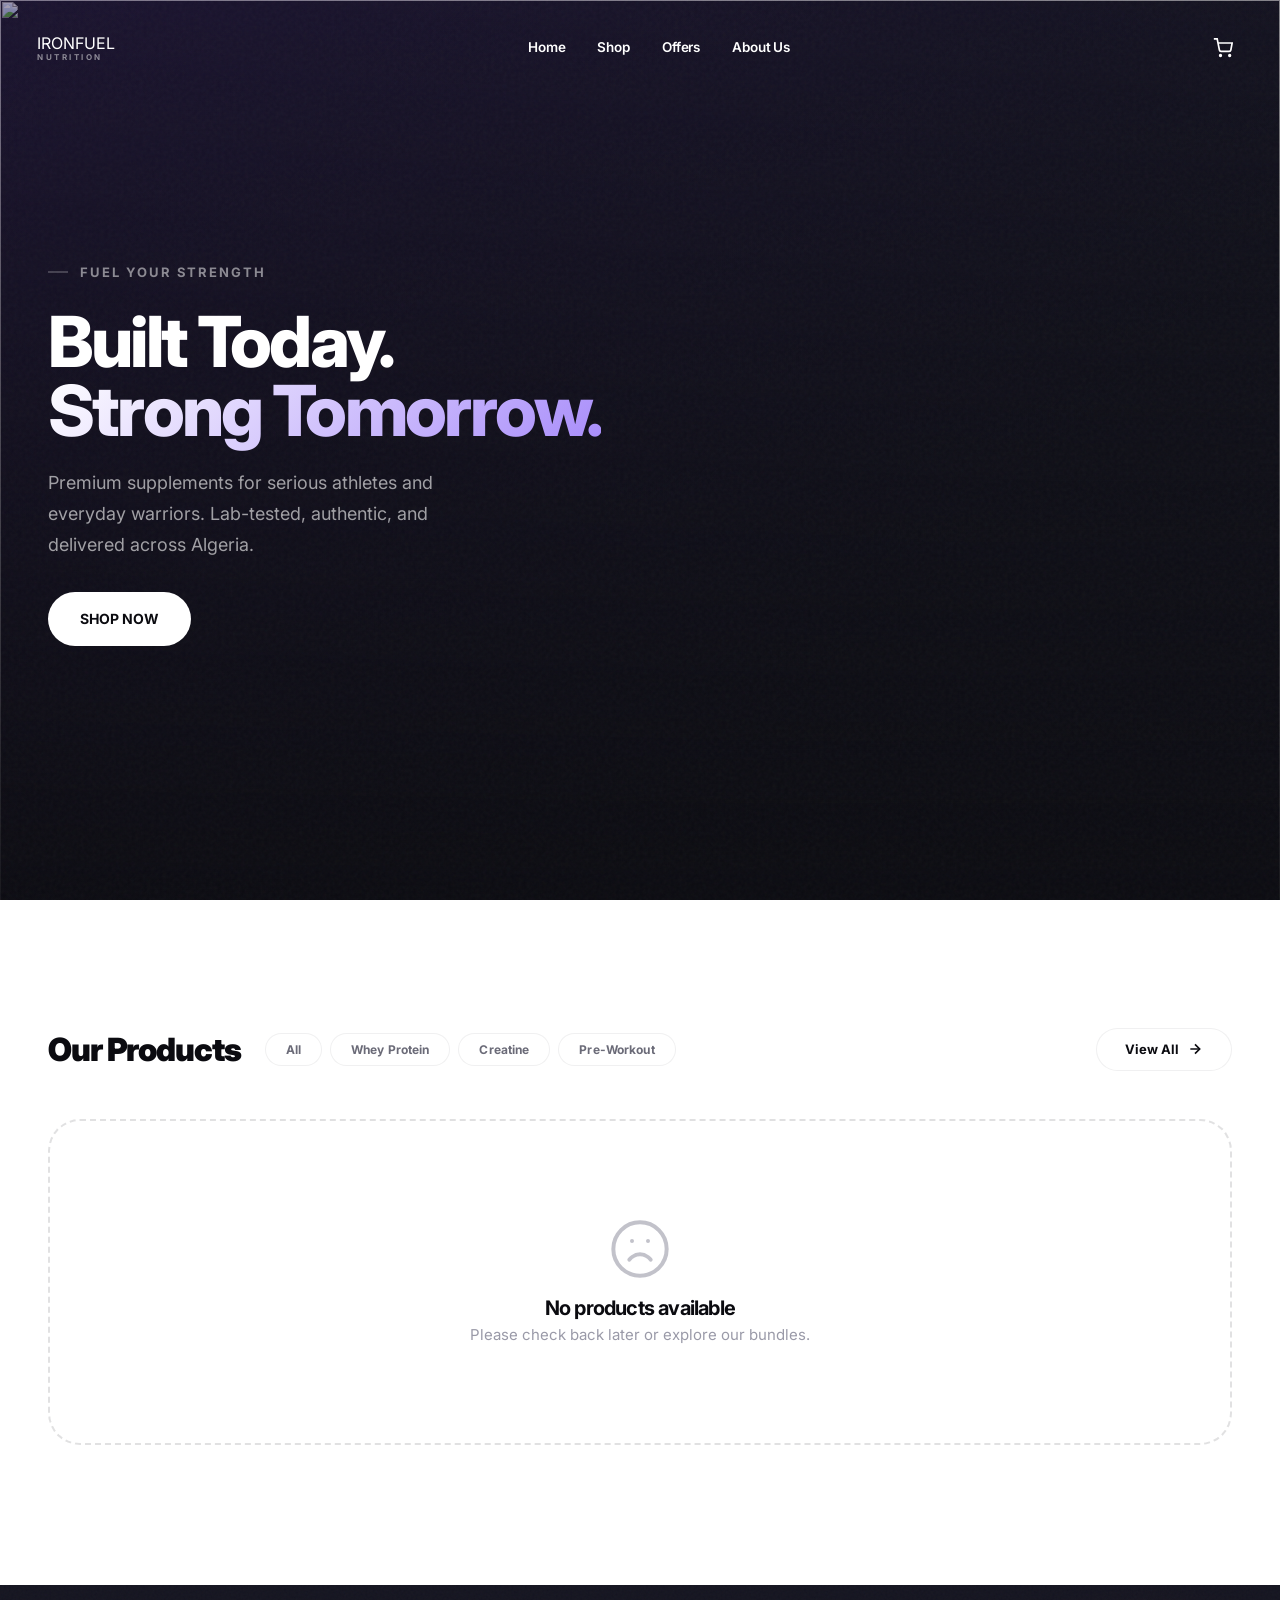
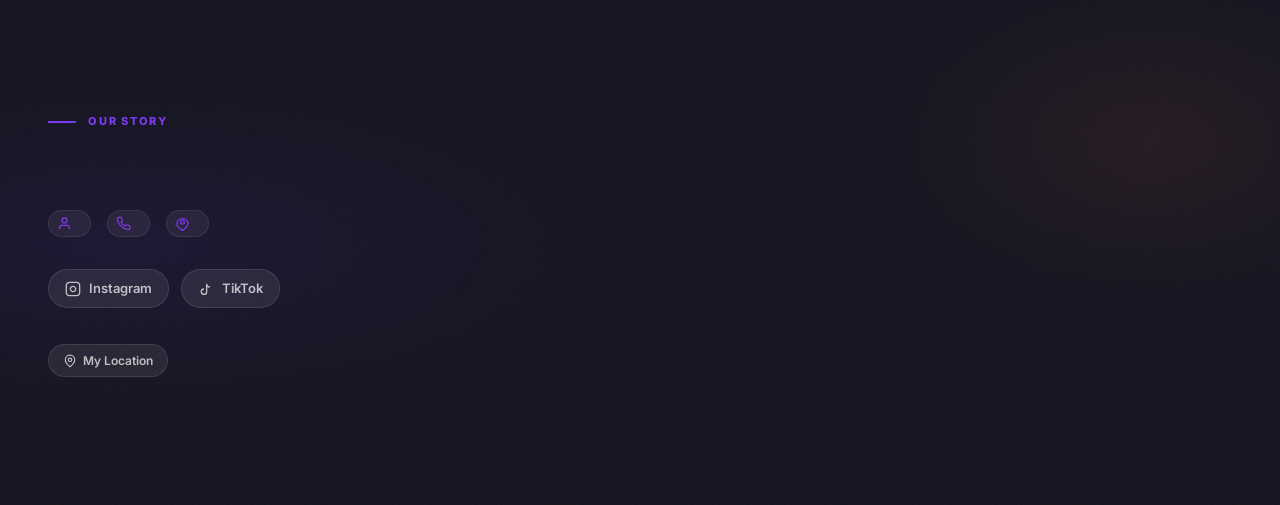
==== commit 4efd19e2: "fully fixed ecommerce still some fixes needs to be done" ====
--- a/public/index.html
+++ b/public/index.html
@@ -74,18 +74,15 @@
     .navbar-icon-btn:hover{background:rgba(255,255,255,0.12);transform:translateY(-1px)}
     .navbar.scrolled .navbar-icon-btn{color:var(--text)}.navbar.scrolled .navbar-icon-btn:hover{background:var(--paper-cool)}
     .cart-count{position:absolute;top:2px;right:2px;background:var(--accent);color:var(--white);font-size:9px;font-weight:800;width:18px;height:18px;border-radius:50%;display:flex;align-items:center;justify-content:center;border:2px solid var(--paper);}
-    .search-panel{position:absolute;top:52px;right:-8px;width:340px;background:var(--white);border:1px solid var(--border);border-radius:var(--radius-lg);box-shadow:var(--shadow-xl);padding:var(--space-4);z-index:50;opacity:0;transform:translateY(8px) scale(0.98);transition:opacity var(--duration-fast),transform var(--duration-fast);pointer-events:none;}
-    .search-panel.open{opacity:1;transform:translateY(0) scale(1);pointer-events:auto}
-    .search-input{width:100%;padding:12px 16px;border-radius:var(--radius-sm);border:1.5px solid var(--border);font-size:14px;background:var(--paper-warm);outline:none;transition:border-color var(--duration-fast),box-shadow var(--duration-fast);font-family:inherit;}
-    .search-input:focus{border-color:var(--accent-light);box-shadow:0 0 0 4px var(--accent-glow)}
-    .search-results{margin-top:var(--space-3);max-height:300px;overflow-y:auto}
+
 
     /* Hero */
     .hero-wrap{position:relative}
     .hero-card{overflow:hidden;position:relative;min-height:100vh;display:flex;align-items:center;background:var(--ink-soft);}
 
-    .hero-bg{position:absolute;inset:0;width:100%;height:100%;object-fit:cover;z-index:0;opacity:0.8}
-    .hero-bg-overlay{position:absolute;inset:0;background:linear-gradient(180deg,rgba(11,11,16,0.1) 0%,rgba(11,11,16,0.6) 50%,rgba(11,11,16,0.95) 100%),linear-gradient(135deg,rgba(91,33,182,0.15) 0%,transparent 70%);z-index:1;}
+    .hero-bg{position:absolute;inset:0;width:100%;height:110%;object-fit:cover;z-index:0;opacity:0.8;transform:scale(1.04);animation:heroZoom 15s ease-out forwards}
+    @keyframes heroZoom{from{transform:scale(1.08)}to{transform:scale(1.0)}}
+    .hero-bg-overlay{position:absolute;inset:0;background:linear-gradient(180deg,rgba(11,11,16,0.15) 0%,rgba(11,11,16,0.55) 50%,rgba(11,11,16,0.92) 100%),linear-gradient(135deg,rgba(91,33,182,0.15) 0%,transparent 70%);z-index:1;transition:opacity 0.3s;}
     .hero-noise{position:absolute;inset:0;z-index:2;opacity:0.04;background-image:url("data:image/svg+xml,%3Csvg viewBox='0 0 256 256' xmlns='http://www.w3.org/2000/svg'%3E%3Cfilter id='n'%3E%3CfeTurbulence type='fractalNoise' baseFrequency='0.9' numOctaves='4' stitchTiles='stitch'/%3E%3C/filter%3E%3Crect width='100%25' height='100%25' filter='url(%23n)'/%3E%3C/svg%3E");background-repeat:repeat;}
     .main-content{background:var(--paper)}
 
@@ -102,7 +99,7 @@
     .trust-text{font-size:13px;color:rgba(255,255,255,0.5);font-weight:500}.trust-text strong{color:rgba(255,255,255,0.85);font-weight:700}
     
     /* Bundle */
-    .bundle-section{padding:var(--space-9) 0;background:var(--ink-soft);position:relative;z-index:1}
+    .bundle-section{padding:var(--space-10) 0 140px;background:var(--ink-soft);position:relative;z-index:1}
     .bundle-grid{display:grid;grid-template-columns:1.2fr 1fr;gap:0;border-radius:var(--radius-xl);overflow:hidden;background:var(--ink-soft);min-height:420px;position:relative;}
     .bundle-content{padding:var(--space-8);display:flex;flex-direction:column;justify-content:center;position:relative;z-index:2}
     .bundle-title{font-size:clamp(28px,3vw,42px);font-weight:900;margin-bottom:var(--space-3);line-height:1.08;color:var(--white);letter-spacing:-0.03em}
@@ -119,7 +116,7 @@
     .bundle-glow{position:absolute;width:300px;height:300px;border-radius:50%;background:radial-gradient(circle,rgba(91,33,182,0.2) 0%,transparent 70%);top:50%;left:50%;transform:translate(-50%,-50%);pointer-events:none;z-index:1;}
 
     /* Products */
-    .product-section{padding:var(--space-9) 0;background:var(--white);position:relative;z-index:1;border-top:1px solid var(--border)}
+    .product-section{padding:var(--space-10) 0 140px;background:var(--white);position:relative;z-index:1}
     .product-inner{max-width:1600px;margin:0 auto;padding:0 var(--space-7)}
     .section-top{display:flex;align-items:center;justify-content:space-between;gap:var(--space-5);margin-bottom:var(--space-7);flex-wrap:wrap}
     .section-header{display:flex;align-items:center;gap:var(--space-5);flex-wrap:wrap}
@@ -143,7 +140,7 @@
     .cat-filter span{position:relative;z-index:1}
     
     /* Product Cards */
-    .products-grid{display:grid;grid-template-columns:repeat(5,1fr);gap:var(--space-4);}
+    .products-grid{display:grid;grid-template-columns:repeat(5,1fr);gap:var(--space-5);}
     @media(max-width:1200px){.products-grid{grid-template-columns:repeat(4,1fr)}}
     @media(max-width:900px){.products-grid{grid-template-columns:repeat(3,1fr)}}
     @media(max-width:600px){.products-grid{grid-template-columns:repeat(2,1fr);gap:var(--space-2)}}
@@ -154,21 +151,24 @@
       transition:all var(--duration-base) var(--ease-out-expo);will-change:transform;
       overflow:hidden;
     }
-    .product-card:hover{transform:translateY(-6px);box-shadow:var(--shadow-lg)}
+    .product-card:hover{transform:translateY(-8px);box-shadow:0 20px 60px rgba(11,11,16,0.12),0 8px 24px rgba(91,33,182,0.06)}
     
     .product-card .product-img-wrap{position:relative;aspect-ratio:320/400;overflow:hidden;background:var(--paper-warm);display:flex;align-items:center;justify-content:center;padding:var(--space-5)}
     .product-card .product-img-wrap img{width:100%;height:100%;object-fit:contain;transition:transform var(--duration-slow) var(--ease-out-expo)}
     .product-card:hover .product-img-wrap img{transform:scale(1.04)}
     
     .product-card .product-body{padding:var(--space-3) var(--space-3) var(--space-4);display:flex;flex-direction:column;gap:var(--space-1);flex:1}
-    .product-card .product-brand{font-size:10px;font-weight:700;color:var(--text-tertiary);text-transform:uppercase;letter-spacing:0.08em}
+    .product-card .product-brand{font-size:10px;font-weight:700;color:var(--text-tertiary);text-transform:uppercase;letter-spacing:0.08em;opacity:0.55;transition:opacity var(--duration-fast)}
+    .product-card:hover .product-brand{opacity:0.7}
     .product-card .product-name{font-size:13px;font-weight:700;line-height:1.3;display:-webkit-box;-webkit-line-clamp:2;-webkit-box-orient:vertical;overflow:hidden}
     .product-card .product-rating{display:flex;align-items:center;gap:var(--space-1);font-size:12px;color:#f59e0b;margin-top:auto}
     .product-card .product-rating .count{color:var(--text-tertiary);font-size:11px;margin-left:var(--space-1)}
     .product-card .product-footer{display:flex;align-items:center;justify-content:space-between;padding:var(--space-3);padding-top:0;gap:var(--space-2)}
-    .product-card .price{font-size:16px;font-weight:800;letter-spacing:-0.02em}
-    .product-card .add-to-cart-btn{width:36px;height:36px;border-radius:50%;border:none;background:var(--ink);color:var(--white);display:inline-flex;align-items:center;justify-content:center;cursor:pointer;transition:all var(--duration-fast) var(--ease-out-expo);flex-shrink:0;padding:0;line-height:0}
-    .product-card .add-to-cart-btn:hover{transform:scale(1.1);box-shadow:var(--shadow-md)}
+    .product-card .price{font-size:16px;font-weight:800;letter-spacing:-0.02em;transition:color var(--duration-fast)}
+    .product-card:hover .price{color:var(--ink)}
+    .product-card .add-to-cart-btn{width:36px;height:36px;border-radius:50%;border:none;background:var(--ink);color:var(--white);display:inline-flex;align-items:center;justify-content:center;cursor:pointer;transition:all var(--duration-fast) var(--ease-out-expo);flex-shrink:0;padding:0;line-height:0;opacity:0;transform:translateY(4px)}
+    .product-card:hover .add-to-cart-btn{opacity:1;transform:translateY(0)}
+    .product-card .add-to-cart-btn:hover{transform:scale(1.12)!important;box-shadow:var(--shadow-md)}
     .product-card .add-to-cart-btn.added{background:var(--success);transform:scale(1.1)}
     .product-card .add-to-cart-btn svg{width:14px;height:14px;display:block;flex-shrink:0}
     .product-card .add-to-cart-btn span{display:none}
@@ -224,7 +224,7 @@
     @keyframes skeleton{0%{background-position:200% 0}100%{background-position:-200% 0}}
 
     /* Offers */
-    .offers-section{padding:var(--space-9) 0;background:var(--white);position:relative;z-index:1;border-top:1px solid var(--border)}
+    .offers-section{padding:var(--space-10) 0 140px;background:var(--paper-warm);position:relative;z-index:1}
     .offers-scroll{display:flex;gap:var(--space-4);overflow-x:auto;padding-bottom:var(--space-4);scroll-snap-type:x mandatory;scroll-padding-left:var(--space-4);margin:0 calc(-1 * var(--space-5));padding-left:var(--space-5);padding-right:var(--space-5);}
     @media(min-width:768px){.offers-scroll{margin:0 calc(-1 * var(--space-6));padding-left:var(--space-6);padding-right:var(--space-6)}}
     .offers-scroll::-webkit-scrollbar{height:3px}.offers-scroll::-webkit-scrollbar-track{background:transparent}.offers-scroll::-webkit-scrollbar-thumb{background:var(--border-strong);border-radius:var(--radius-pill)}
@@ -439,6 +439,42 @@
     .toast{background:var(--ink);color:var(--white);padding:14px 22px;border-radius:var(--radius-md);font-size:13px;font-weight:600;display:flex;align-items:center;gap:var(--space-3);box-shadow:var(--shadow-xl);transform:translateX(120%);transition:transform var(--duration-base) var(--ease-out-expo);pointer-events:auto;min-width:260px;max-width:90vw;}
     .toast.show{transform:translateX(0)}
     .toast-icon{width:20px;height:20px;background:var(--success);border-radius:50%;display:flex;align-items:center;justify-content:center;flex-shrink:0}.toast-icon svg{width:12px;height:12px;color:var(--white)}
+
+    /* Site Footer */
+    .site-footer{background:var(--ink-soft);padding:var(--space-10) 0 var(--space-7);position:relative;z-index:1}
+    .site-footer::before{content:'';position:absolute;inset:0;background:radial-gradient(ellipse 60% 50% at 50% 0%,rgba(91,33,182,0.08) 0%,transparent 60%);pointer-events:none}
+    .footer-inner{max-width:var(--container);margin:0 auto;padding:0 var(--space-7);position:relative;z-index:2}
+    .footer-brand{display:flex;flex-direction:column;line-height:1;margin-bottom:var(--space-4)}
+    .footer-brand .logo-main{font-size:22px;font-weight:900;letter-spacing:-0.04em;color:var(--white)}
+    .footer-brand .logo-sub{font-size:9px;font-weight:700;letter-spacing:0.32em;color:rgba(255,255,255,0.4);margin-top:3px}
+    .footer-tagline{font-size:14px;color:rgba(255,255,255,0.45);max-width:400px;line-height:1.7;margin-bottom:var(--space-7)}
+    .footer-grid{display:grid;grid-template-columns:repeat(3,1fr);gap:var(--space-7);margin-bottom:var(--space-8)}
+    .footer-col{display:flex;flex-direction:column;gap:var(--space-3)}
+    .footer-col h4{font-size:11px;font-weight:800;letter-spacing:0.15em;text-transform:uppercase;color:rgba(255,255,255,0.3);margin-bottom:var(--space-1)}
+    .footer-col a{font-size:14px;color:rgba(255,255,255,0.55);transition:color var(--duration-fast);font-weight:500}
+    .footer-col a:hover{color:var(--white)}
+    .footer-bottom{border-top:1px solid rgba(255,255,255,0.06);padding-top:var(--space-6);text-align:center}
+    .footer-bottom span{font-size:12px;color:rgba(255,255,255,0.3);font-weight:500}
+    @media(max-width:640px){.footer-grid{grid-template-columns:1fr;gap:var(--space-6)}.footer-inner{padding:0 var(--space-5)}}
+
+    /* Quick View Modal */
+    .qv-overlay{position:fixed;inset:0;background:rgba(11,11,16,0.6);backdrop-filter:blur(8px);z-index:200;display:flex;align-items:center;justify-content:center;opacity:0;pointer-events:none;transition:opacity 0.3s ease;padding:var(--space-5)}
+    .qv-overlay.open{opacity:1;pointer-events:auto}
+    .qv-modal{background:var(--white);border-radius:var(--radius-xl);max-width:800px;width:100%;max-height:90vh;overflow-y:auto;display:grid;grid-template-columns:1fr 1fr;box-shadow:0 32px 80px rgba(0,0,0,0.2);transform:translateY(20px) scale(0.96);transition:transform 0.35s cubic-bezier(0.16,1,0.3,1);position:relative}
+    .qv-overlay.open .qv-modal{transform:translateY(0) scale(1)}
+    .qv-close{position:absolute;top:var(--space-4);right:var(--space-4);width:36px;height:36px;border-radius:50%;border:none;background:var(--paper-warm);cursor:pointer;display:flex;align-items:center;justify-content:center;z-index:5;transition:background var(--duration-fast);color:var(--text)}
+    .qv-close:hover{background:var(--paper-cool)}
+    .qv-img{background:var(--paper-warm);border-radius:var(--radius-xl) 0 0 var(--radius-xl);display:flex;align-items:center;justify-content:center;padding:var(--space-6);overflow:hidden}
+    .qv-img img{max-width:100%;max-height:360px;object-fit:contain}
+    .qv-body{padding:var(--space-6);display:flex;flex-direction:column;gap:var(--space-4)}
+    .qv-brand{font-size:11px;font-weight:700;color:var(--text-tertiary);text-transform:uppercase;letter-spacing:0.06em}
+    .qv-name{font-size:22px;font-weight:800;letter-spacing:-0.03em;line-height:1.2}
+    .qv-price{font-size:26px;font-weight:900;letter-spacing:-0.02em}
+    .qv-desc{font-size:14px;color:var(--text-secondary);line-height:1.7}
+    .qv-add-btn{flex:1;height:50px;border-radius:var(--radius-pill);border:none;background:var(--ink);color:var(--white);font-size:14px;font-weight:700;cursor:pointer;transition:all var(--duration-fast);display:flex;align-items:center;justify-content:center;gap:8px}
+    .qv-add-btn:hover{transform:translateY(-2px);box-shadow:var(--shadow-md)}
+    .qv-add-btn.added{background:var(--success)}
+    @media(max-width:700px){.qv-modal{grid-template-columns:1fr}.qv-img{border-radius:var(--radius-xl) var(--radius-xl) 0 0;min-height:200px}}
 
     /* Responsiveness */
     @media(max-width:1024px){
@@ -488,16 +524,7 @@
         <a href="/deals.html" class="navbar-link">Offers</a>
         <a href="/about.html" class="navbar-link">About Us</a>
       </nav>
-      <div class="navbar-actions" x-data="{ searchOpen: false }" @keydown.escape.window="searchOpen = false">
-        <div class="search-wrap">
-          <button class="navbar-icon-btn" @click="searchOpen = !searchOpen" aria-label="Search">
-            <svg width="20" height="20" viewBox="0 0 24 24" fill="none" stroke="currentColor" stroke-width="2"><circle cx="11" cy="11" r="7"/><line x1="21" y1="21" x2="16.65" y2="16.65"/></svg>
-          </button>
-          <div class="search-panel" :class="{ open: searchOpen }" @click.outside="searchOpen = false">
-            <input type="search" placeholder="Search products..." class="search-input" hx-get="/api/search" hx-trigger="keyup changed delay:300ms" hx-target="#search-results" hx-swap="innerHTML"/>
-            <div id="search-results" class="search-results"></div>
-          </div>
-        </div>
+      <div class="navbar-actions">
         <a href="/cart" class="navbar-icon-btn" aria-label="Cart">
           <svg width="20" height="20" viewBox="0 0 24 24" fill="none" stroke="currentColor" stroke-width="2"><circle cx="9" cy="21" r="1"/><circle cx="20" cy="21" r="1"/><path d="M1 1h4l2.68 13.39a2 2 0 0 0 2 1.61h9.72a2 2 0 0 0 2-1.61L23 6H6"/></svg>
           <span class="cart-count" x-text="$store.cart.count" x-show="$store.cart.count > 0" x-cloak>0</span>
@@ -507,16 +534,16 @@
   </header>
 
   <main class="main-content">
-    <div class="hero-wrap reveal">
+    <div class="hero-wrap">
       <div class="hero-card">
         <img src="/assets/images/hersection-image-16-9.png" alt="" class="hero-bg"/>
         <div class="hero-bg-overlay"></div>
         <div class="hero-noise"></div>
         <div class="hero-inner">
-          <p class="eyebrow light hero-eyebrow reveal reveal-delay-1">Fuel Your Strength</p>
-          <h1 class="hero-title reveal reveal-delay-2">Built Today.<br/><span>Strong Tomorrow.</span></h1>
-          <p class="hero-desc reveal reveal-delay-3">Premium supplements for serious athletes and everyday warriors. Lab-tested, authentic, and delivered across Algeria.</p>
-          <div class="hero-actions reveal reveal-delay-4">
+          <p class="eyebrow light hero-eyebrow">Fuel Your Strength</p>
+          <h1 class="hero-title">Built Today.<br/><span>Strong Tomorrow.</span></h1>
+          <p class="hero-desc">Premium supplements for serious athletes and everyday warriors. Lab-tested, authentic, and delivered across Algeria.</p>
+          <div class="hero-actions">
             <a href="/shop.html" class="btn-white">SHOP NOW</a>
           </div>
 
@@ -524,51 +551,53 @@
       </div>
     </div>
 
-    <div class="bundle-section" x-data="bundleData()" x-show="bundle || loading" x-cloak>
+    <div id="offers" class="offers-section" x-data="offerData()" x-show="!loading && list.length > 0" x-cloak>
       <div class="container">
-        <template x-if="bundle">
-          <div class="bundle-grid reveal">
-            <div class="bundle-content">
-              <p class="bundle-eyebrow">Featured Bundle</p>
-              <h2 class="bundle-title" x-text="bundle.name||'Performance Stack'"></h2>
-              <p class="bundle-desc" x-text="(bundle.description||'').substring(0,140)+'...'"></p>
-              <div class="bundle-meta">
-                <div class="bundle-meta-item">
-                  <span class="bundle-meta-label">Price</span>
-                  <span class="bundle-meta-value">
-                    <span x-text="Number(bundle.price||0).toLocaleString()+' DZD'"></span>
-                    <span class="original" x-show="(bundle.original_price||0)>0" x-text="Number(bundle.original_price).toLocaleString()+' DZD'"></span>
-                  </span>
-                </div>
-                <div class="bundle-meta-item">
-                  <span class="bundle-meta-label">You Save</span>
-                  <span class="bundle-meta-value" style="color:#a78bfa" x-text="(bundle.original_price&&bundle.price)?Number(bundle.original_price-bundle.price).toLocaleString()+' DZD':'0 DZD'"></span>
-                </div>
+        <div class="section-top reveal">
+          <div class="section-header">
+            <p class="eyebrow">Promotions</p>
+            <h2 class="section-title">Current Offers</h2>
+            <p class="section-desc">Limited-time deals on bundles and best-sellers. Do not miss out.</p>
+          </div>
+          <a href="/offers" class="view-all-link">
+            <span>All Offers
+            <svg width="16" height="16" viewBox="0 0 24 24" fill="none" stroke="currentColor" stroke-width="2.5"><path d="M5 12h14"/><path d="M12 5l7 7-7 7"/></svg></span>
+          </a>
+        </div>
+        <div x-show="loading" class="skeleton-grid reveal" style="grid-template-columns:repeat(auto-fill,minmax(280px,1fr));gap:var(--space-4)">
+          <template x-for="i in 3" :key="i">
+            <div class="skeleton-card">
+              <div class="skeleton-img" style="aspect-ratio:16/9"></div>
+              <div class="skeleton-line short"></div>
+              <div class="skeleton-line"></div>
+            </div>
+          </template>
+        </div>
+        <div x-show="!loading && list.length===0" class="offers-empty">
+          <div class="offers-empty-icon">
+            <svg width="32" height="32" viewBox="0 0 24 24" fill="none" stroke="currentColor" stroke-width="1.5"><circle cx="12" cy="12" r="10"/><path d="M12 6v6l4 2"/></svg>
+          </div>
+          <h3>Nothing right now</h3>
+          <p>New promotions coming soon. Check out our best sellers.</p>
+          <a href="/shop.html" class="btn-premium" style="margin-top:var(--space-3)">Browse Best Sellers</a>
+        </div>
+        <div class="offers-scroll" x-show="!loading && list.length>0">
+          <template x-for="pk in list" :key="pk.id">
+            <a :href="'/pack.html?id='+pk.id" class="offer-card reveal">
+              <div class="offer-card-img" x-show="pk.image"><img :src="pk.image" :alt="pk.name||''" loading="lazy"/></div>
+              <div class="offer-card-img" x-show="!pk.image" style="display:flex;align-items:center;justify-content:center;color:var(--text-tertiary);font-size:32px;background:var(--paper-cool)">&#9733;</div>
+              <div class="offer-card-body">
+                <span class="offer-card-badge">SAVE <span x-text="pk.original_price?Math.round((1-pk.price/pk.original_price)*100)+'%':''"></span></span>
+                <p class="offer-card-title" x-text="pk.name||'Bundle'"></p>
+                <p class="offer-card-desc" x-text="(pk.description||'').substring(0,60)+'...'"></p>
+                <p class="offer-card-price">
+                  <span x-text="Number(pk.price||0).toLocaleString()+' DZD'"></span>
+                  <span class="original" x-show="(pk.original_price||0)>0" x-text="Number(pk.original_price).toLocaleString()+' DZD'"></span>
+                </p>
               </div>
-              <div style="display:flex;gap:var(--space-3);flex-wrap:wrap">
-                <a :href="'/pack.html?id='+bundle.id" class="btn-premium">SHOP BUNDLE</a>
-                <button class="btn-ghost" style="border-color:rgba(255,255,255,0.2);color:#fff" @click.stop="$store.cart.add(bundle);showToast('Bundle added to cart')">ADD TO CART</button>
-              </div>
-            </div>
-            <div class="bundle-visual" x-show="bundle.image">
-              <div class="bundle-glow"></div>
-              <span class="bundle-badge">BEST VALUE</span>
-              <img :src="bundle.image" :alt="bundle.name" loading="lazy"/>
-            </div>
-          </div>
-        </template>
-        <template x-if="!bundle && loading">
-          <div class="bundle-grid reveal" style="background:var(--paper-warm);border:1px solid var(--border);min-height:200px;">
-            <div style="padding:var(--space-7);display:flex;flex-direction:column;justify-content:center;gap:var(--space-4)">
-              <div class="skeleton-line" style="width:120px;height:16px;"></div>
-              <div class="skeleton-line" style="width:70%;height:40px;"></div>
-              <div class="skeleton-line" style="width:90%;"></div>
-              <div class="skeleton-line" style="width:50%;"></div>
-              <div class="skeleton-line" style="width:160px;height:48px;border-radius:var(--radius-pill)"></div>
-            </div>
-            <div style="background:var(--paper-cool);min-height:300px"></div>
-          </div>
-        </template>
+            </a>
+          </template>
+        </div>
       </div>
     </div>
 
@@ -610,8 +639,8 @@
           <template x-for="(p,i) in items" :key="p.id">
             <div class="product-card" x-data="{ added: false }" :class="'reveal reveal-delay-'+(i%5+1)">
               <span class="product-badge" x-show="i===0">New</span>
-              <button class="product-wishlist" @click.stop aria-label="Add to wishlist">
-                <svg width="14" height="14" viewBox="0 0 24 24" fill="none" stroke="currentColor" stroke-width="2.5"><path d="M20.84 4.61a5.5 5.5 0 0 0-7.78 0L12 5.67l-1.06-1.06a5.5 5.5 0 0 0-7.78 7.78l1.06 1.06L12 21.23l7.78-7.78 1.06-1.06a5.5 5.5 0 0 0 0-7.78z"/></svg>
+              <button class="product-wishlist" :style="$store.wishlist.has(p.id) ? 'color:#dc2626;opacity:1' : ''" @click.stop="$store.wishlist.toggle(p.id);showToast($store.wishlist.has(p.id)?'Added to wishlist':'Removed from wishlist')" aria-label="Add to wishlist">
+                <svg width="14" height="14" viewBox="0 0 24 24" :fill="$store.wishlist.has(p.id)?'currentColor':'none'" stroke="currentColor" stroke-width="2.5"><path d="M20.84 4.61a5.5 5.5 0 0 0-7.78 0L12 5.67l-1.06-1.06a5.5 5.5 0 0 0-7.78 7.78l1.06 1.06L12 21.23l7.78-7.78 1.06-1.06a5.5 5.5 0 0 0 0-7.78z"/></svg>
               </button>
               <div class="product-img-wrap" @click="window.location.href='/product.html?slug='+p.slug">
                 <img :src="p.image||'https://placehold.co/400x400/f3f1ee/0b0b10?text='+encodeURIComponent(p.name||'')" :alt="p.name" loading="lazy" @error="$el.src='https://placehold.co/400x400/f3f1ee/0b0b10?text='+encodeURIComponent(p.name||'')"/>
@@ -631,56 +660,6 @@
                 </button>
               </div>
             </div>
-          </template>
-        </div>
-      </div>
-    </div>
-
-    <div id="offers" class="offers-section" x-data="offerData()">
-      <div class="container">
-        <div class="section-top reveal">
-          <div class="section-header">
-            <p class="eyebrow">Promotions</p>
-            <h2 class="section-title">Current Offers</h2>
-            <p class="section-desc">Limited-time deals on bundles and best-sellers. Do not miss out.</p>
-          </div>
-          <a href="/offers" class="view-all-link">
-            All Offers
-            <svg width="16" height="16" viewBox="0 0 24 24" fill="none" stroke="currentColor" stroke-width="2.5"><path d="M5 12h14"/><path d="M12 5l7 7-7 7"/></svg>
-          </a>
-        </div>
-        <div x-show="loading" class="skeleton-grid reveal" style="grid-template-columns:repeat(auto-fill,minmax(280px,1fr));gap:var(--space-4)">
-          <template x-for="i in 3" :key="i">
-            <div class="skeleton-card">
-              <div class="skeleton-img" style="aspect-ratio:16/9"></div>
-              <div class="skeleton-line short"></div>
-              <div class="skeleton-line"></div>
-            </div>
-          </template>
-        </div>
-        <div x-show="!loading && list.length===0" class="offers-empty">
-          <div class="offers-empty-icon">
-            <svg width="32" height="32" viewBox="0 0 24 24" fill="none" stroke="currentColor" stroke-width="1.5"><circle cx="12" cy="12" r="10"/><path d="M12 6v6l4 2"/></svg>
-          </div>
-          <h3>Nothing right now</h3>
-          <p>New promotions coming soon. Check out our best sellers.</p>
-          <a href="/shop.html" class="btn-premium" style="margin-top:var(--space-3)">Browse Best Sellers</a>
-        </div>
-        <div class="offers-scroll" x-show="!loading && list.length>0">
-          <template x-for="pk in list" :key="pk.id">
-            <a :href="'/pack.html?id='+pk.id" class="offer-card reveal">
-              <div class="offer-card-img" x-show="pk.image"><img :src="pk.image" :alt="pk.name||''" loading="lazy"/></div>
-              <div class="offer-card-img" x-show="!pk.image" style="display:flex;align-items:center;justify-content:center;color:var(--text-tertiary);font-size:32px;background:var(--paper-cool)">&#9733;</div>
-              <div class="offer-card-body">
-                <span class="offer-card-badge">SAVE <span x-text="pk.original_price?Math.round((1-pk.price/pk.original_price)*100)+'%':''"></span></span>
-                <p class="offer-card-title" x-text="pk.name||'Bundle'"></p>
-                <p class="offer-card-desc" x-text="(pk.description||'').substring(0,60)+'...'"></p>
-                <p class="offer-card-price">
-                  <span x-text="Number(pk.price||0).toLocaleString()+' DZD'"></span>
-                  <span class="original" x-show="(pk.original_price||0)>0" x-text="Number(pk.original_price).toLocaleString()+' DZD'"></span>
-                </p>
-              </div>
-            </a>
           </template>
         </div>
       </div>
@@ -730,6 +709,30 @@
     </div>
   </main>
 
+  <!-- Quick View Modal -->
+  <div class="qv-overlay" id="qv-overlay" @click.self="this.classList.remove('open');document.body.style.overflow=''">
+    <div class="qv-modal" x-data="{ product: null, added: false }" @qv-open.window="product=$event.detail;added=false;document.getElementById('qv-overlay').classList.add('open');document.body.style.overflow='hidden'" @qv-close.window="document.getElementById('qv-overlay').classList.remove('open');document.body.style.overflow=''">
+      <button class="qv-close" @click="$dispatch('qv-close')">
+        <svg width="18" height="18" viewBox="0 0 24 24" fill="none" stroke="currentColor" stroke-width="2"><line x1="18" y1="6" x2="6" y2="18"/><line x1="6" y1="6" x2="18" y2="18"/></svg>
+      </button>
+      <div class="qv-img">
+        <img :src="product?.image||'https://placehold.co/400x400/f3f1ee/0b0b10?text=Product'" :alt="product?.name||''" loading="lazy"/>
+      </div>
+      <div class="qv-body">
+        <p class="qv-brand" x-text="product?.brand||''"></p>
+        <h2 class="qv-name" x-text="product?.name||''"></h2>
+        <p class="qv-price" x-text="product?product.price.toLocaleString()+' DZD':''"></p>
+        <p class="qv-desc">Premium quality supplement lab-tested for purity and performance.</p>
+        <div style="display:flex;gap:var(--space-3)">
+          <button class="qv-add-btn" :class="{added}" @click="$store.cart.add(product);added=true;showToast(product.name+' added to cart');setTimeout(()=>added=false,1500)">
+            <svg width="18" height="18" viewBox="0 0 24 24" fill="none" stroke="currentColor" stroke-width="2"><circle cx="9" cy="21" r="1"/><circle cx="20" cy="21" r="1"/><path d="M1 1h4l2.68 13.39a2 2 0 0 0 2 1.61h9.72a2 2 0 0 0 2-1.61L23 6H6"/></svg>
+            <span x-text="added?'ADDED':'ADD TO CART'"></span>
+          </button>
+        </div>
+      </div>
+    </div>
+  </div>
+
   <nav class="bottom-nav">
     <div class="bottom-nav-inner">
       <a href="/" class="bottom-nav-item active"><svg viewBox="0 0 24 24" fill="none" stroke="currentColor" stroke-width="2"><path d="M3 12l2-2m0 0l7-7 7 7M5 10v10a1 1 0 0 0 1 1h3m10-11l2 2m-2-2v10a1 1 0 0 1-1 1h-3m-6 0a1 1 0 0 0 1-1v-4a1 1 0 0 1 1-1h2a1 1 0 0 1 1 1v4a1 1 0 0 0 1 1m-6 0h6"/></svg><span>Home</span></a>
@@ -776,15 +779,27 @@
         save() { localStorage.setItem('ironfuel_cart', JSON.stringify(this.items)) }
       });
 
+      Alpine.store('wishlist', {
+        items: JSON.parse(localStorage.getItem('ironfuel_wishlist') || '[]'),
+        toggle(id) {
+          const idx = this.items.indexOf(id);
+          if (idx > -1) { this.items.splice(idx, 1) } else { this.items.push(id) }
+          this.save();
+        },
+        has(id) { return this.items.includes(id) },
+        save() { localStorage.setItem('ironfuel_wishlist', JSON.stringify(this.items)) }
+      });
+
       Alpine.data('productData', () => ({
         items: [], allItems: [], activeCat: '', loading: true,
         init() { this.load(); this.observeReveals(); },
         async load() {
           this.loading = true;
           try {
-            const r = await fetch('/api/products');
+            const r = await fetch('/api/products?limit=50');
             if (!r.ok) throw new Error('status ' + r.status);
-            this.allItems = await r.json();
+            const data = await r.json();
+            this.allItems = data.products || data;
             this.items = this.allItems;
           } catch (e) { console.error('products fetch:', e) }
           finally { this.loading = false; this.$nextTick(() => this.observeReveals()); }
@@ -850,6 +865,50 @@
         check();
       }
       document.querySelectorAll('.reveal').forEach(el => { revealObserver.observe(el); });
+
+      // Parallax hero background
+      const heroBg = document.querySelector('.hero-bg');
+      const heroOverlay = document.querySelector('.hero-bg-overlay');
+      if (heroBg) {
+        let ticking = false;
+        window.addEventListener('scroll', () => {
+          if (!ticking) {
+            requestAnimationFrame(() => {
+              const scrollY = window.scrollY;
+              const heroH = window.innerHeight;
+              if (scrollY < heroH) {
+                const pct = scrollY / heroH;
+                heroBg.style.transform = 'scale(' + (1.04 - pct * 0.04) + ') translateY(' + (scrollY * 0.3) + 'px)';
+                if (heroOverlay) heroOverlay.style.opacity = 1 - pct * 0.3;
+              }
+              ticking = false;
+            });
+            ticking = true;
+          }
+        }, { passive: true });
+      }
+
+      // Staggered page load reveals
+      const staggerElements = [
+        { sel: '.navbar', delay: 0 },
+        { sel: '.hero-eyebrow', delay: 100 },
+        { sel: '.hero-title', delay: 200 },
+        { sel: '.hero-desc', delay: 300 },
+        { sel: '.hero-actions', delay: 400 },
+        { sel: '.hero-trust', delay: 500 }
+      ];
+      staggerElements.forEach(({ sel, delay }) => {
+        const el = document.querySelector(sel);
+        if (el) {
+          el.style.opacity = '0';
+          el.style.transform = 'translateY(24px)';
+          el.style.transition = 'opacity 0.7s cubic-bezier(0.16,1,0.3,1), transform 0.7s cubic-bezier(0.16,1,0.3,1)';
+          setTimeout(() => {
+            el.style.opacity = '1';
+            el.style.transform = 'translateY(0)';
+          }, delay);
+        }
+      });
     });
   </script>
 </body>
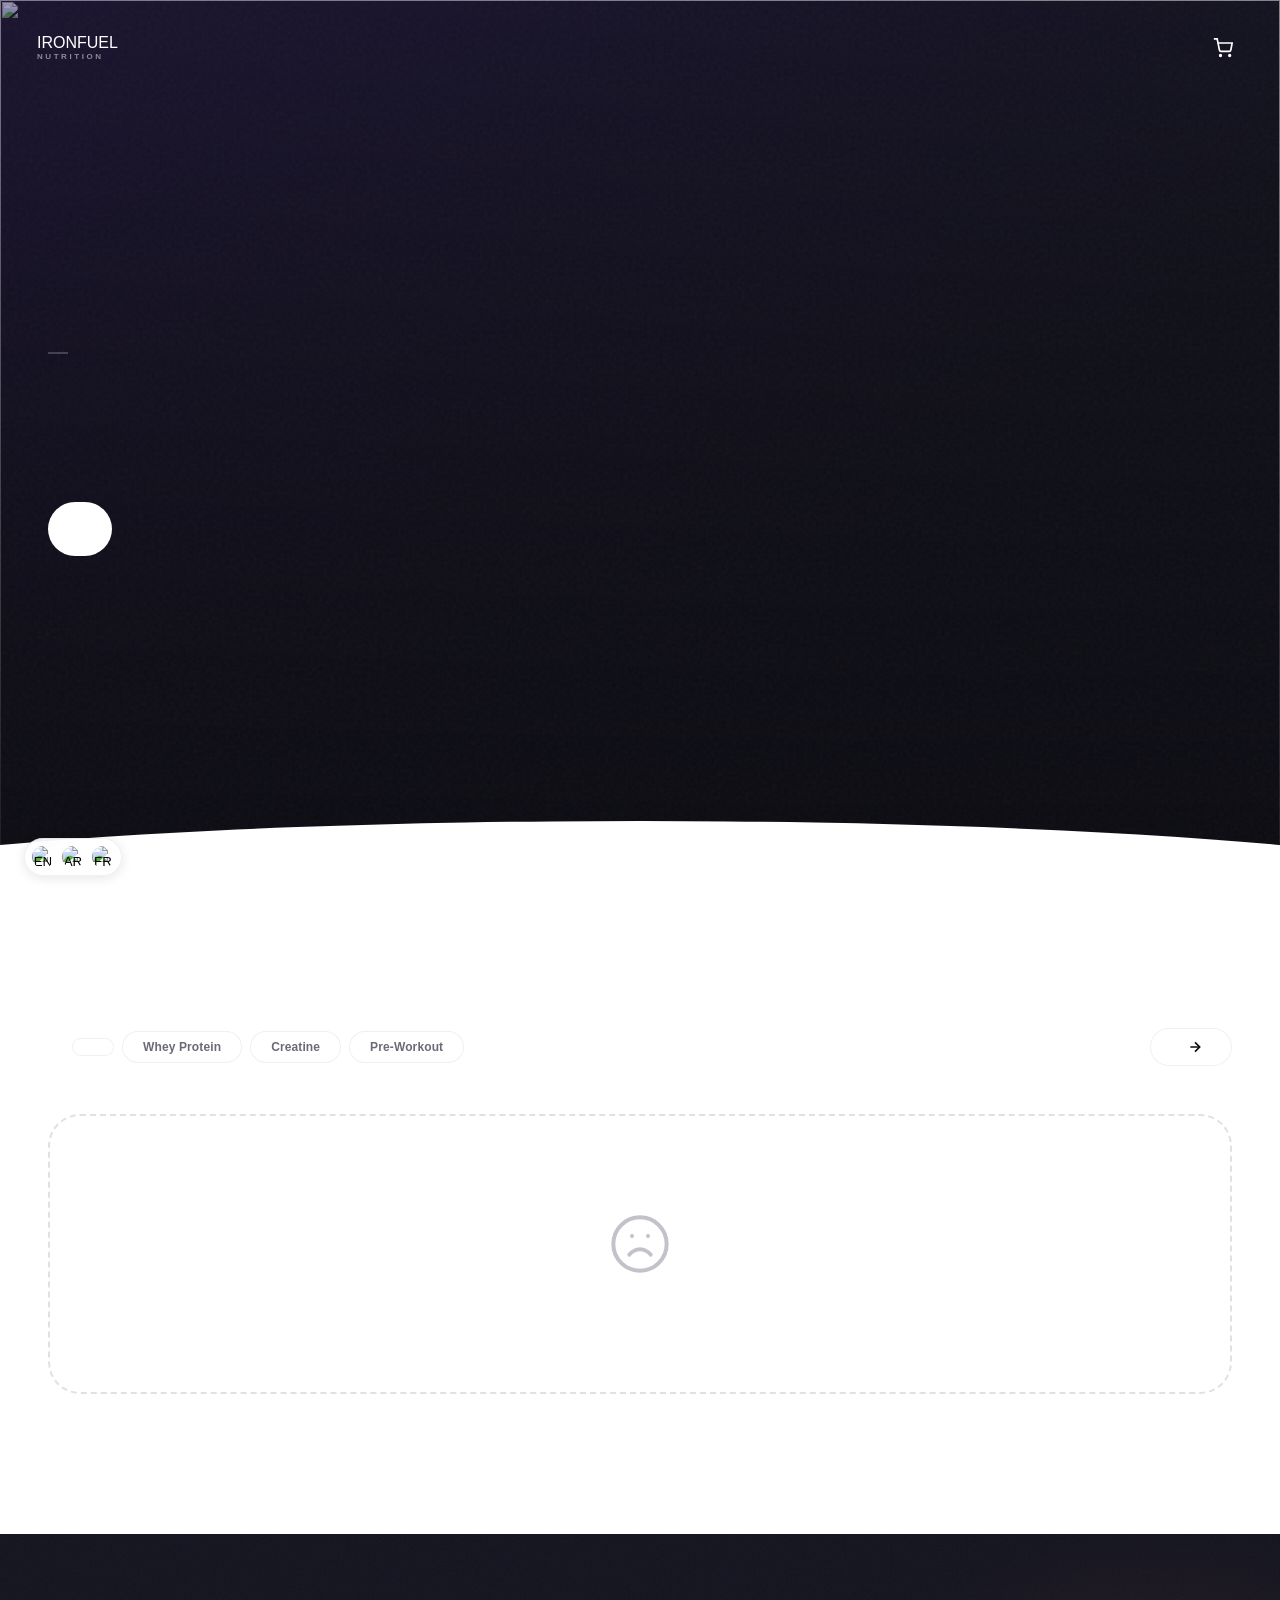
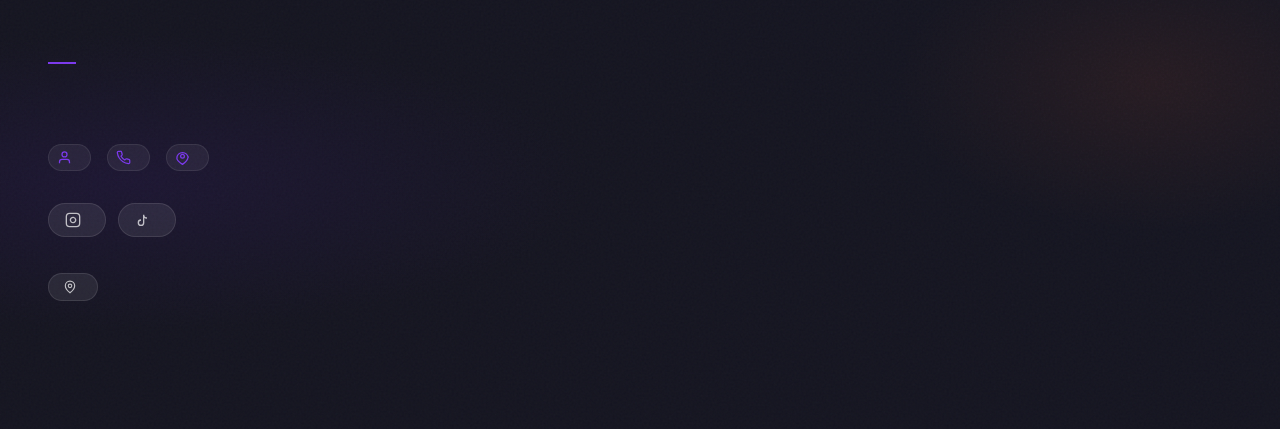
==== commit 523c6c19: "fully fixed ecommerce still some fixes needs to be done" ====
--- a/public/index.html
+++ b/public/index.html
@@ -6,12 +6,18 @@
   <title>IronFuel Nutrition — Premium Supplements</title>
   <meta name="description" content="Premium supplements for serious athletes and everyday warriors."/>
   <script defer src="https://cdn.jsdelivr.net/npm/alpinejs@3.x.x/dist/cdn.min.js"></script>
+  <script>window.__i18n = window.__i18n || {};</script>
+  <script src="/locales/en.js?v=2"></script>
+  <script src="/locales/ar.js?v=2"></script>
+  <script src="/locales/fr.js?v=2"></script>
+  <script src="/js/i18n.js"></script>
   <script src="https://unpkg.com/htmx.org@2.0.4"></script>
   <link rel="preconnect" href="https://fonts.googleapis.com">
   <link rel="preconnect" href="https://fonts.gstatic.com" crossorigin>
-  <link href="https://fonts.googleapis.com/css2?family=Inter:wght@300;400;500;600;700;800;900&display=swap" rel="stylesheet"/>
+  <link id="font-link" href="/css/fonts.css" rel="stylesheet"/>
   <style>
     :root{
+      --ff:'Inter',-apple-system,BlinkMacSystemFont,'Segoe UI',sans-serif;
       --ink:#0b0b10;--ink-soft:#13131f;--ink-muted:#1e1e2f;--paper:#f8f7f4;--paper-warm:#f0eeea;--paper-cool:#e8e6e3;
       --text:#0b0b10;--text-secondary:#6b6b78;--text-tertiary:#9a9aa8;--border:rgba(11,11,16,0.06);--border-strong:rgba(11,11,16,0.12);
       --accent:#5b21b6;--accent-light:#7c3aed;--accent-glow:rgba(91,33,182,0.18);--success:#059669;--white:#ffffff;
@@ -24,7 +30,7 @@
     }
     *,*::before,*::after{box-sizing:border-box;margin:0;padding:0}
     html{scroll-behavior:smooth}
-    html,body{font-family:'Inter',-apple-system,BlinkMacSystemFont,'Segoe UI',sans-serif;color:var(--text);line-height:1.6;-webkit-font-smoothing:antialiased;background:var(--paper);}
+    html,body{font-family:var(--ff);color:var(--text);line-height:1.6;-webkit-font-smoothing:antialiased;background:var(--paper);}
     ::selection{background:var(--accent);color:var(--white)}
     h1,h2,h3,h4{font-weight:800;letter-spacing:-0.04em;margin:0;line-height:1.1}
     a{color:inherit;text-decoration:none}
@@ -70,25 +76,54 @@
     .navbar-link.active{color:#fff}.navbar-link.active::after{width:100%}
     .navbar.scrolled .navbar-link{color:var(--text-secondary)}.navbar.scrolled .navbar-link:hover{color:var(--text)}
     .navbar-actions{display:flex;align-items:center;gap:var(--space-2)}
+    .lang-switcher{display:flex;align-items:center;gap:2px;background:rgba(255,255,255,0.9);backdrop-filter:blur(12px);border-radius:var(--radius-pill);padding:4px;box-shadow:0 2px 12px rgba(0,0,0,0.1);border:1px solid rgba(0,0,0,0.06);position:fixed;bottom:24px;left:24px;z-index:998;transition:transform .3s cubic-bezier(0.16,1,0.3,1),opacity .3s}
+    .lang-switcher:hover{transform:scale(1.05)}
+    .lang-switcher button{border:none;background:none;padding:3px;border-radius:50%;cursor:pointer;transition:transform .2s;line-height:0;display:flex;align-items:center;justify-content:center}
+    .lang-switcher button img{width:22px;height:22px;border-radius:50%;object-fit:cover;transition:transform .2s}
+    .lang-switcher button.active img{transform:scale(1.15);box-shadow:0 0 0 2px var(--accent)}
+    .lang-switcher button:hover img{transform:scale(1.08)}
     .navbar-icon-btn{position:relative;background:none;border:none;color:#fff;cursor:pointer;display:flex;align-items:center;justify-content:center;width:40px;height:40px;border-radius:50%;transition:background var(--duration-fast),transform var(--duration-fast);}
     .navbar-icon-btn:hover{background:rgba(255,255,255,0.12);transform:translateY(-1px)}
     .navbar.scrolled .navbar-icon-btn{color:var(--text)}.navbar.scrolled .navbar-icon-btn:hover{background:var(--paper-cool)}
     .cart-count{position:absolute;top:2px;right:2px;background:var(--accent);color:var(--white);font-size:9px;font-weight:800;width:18px;height:18px;border-radius:50%;display:flex;align-items:center;justify-content:center;border:2px solid var(--paper);}
 
 
-    /* Hero */
-    .hero-wrap{position:relative}
-    .hero-card{overflow:hidden;position:relative;min-height:100vh;display:flex;align-items:center;background:var(--ink-soft);}
+     /* Hero */
+     .hero-wrap{position:relative}
+      .hero-wrap::after{content:'';position:absolute;bottom:-1px;left:0;right:0;height:80px;background:var(--white);clip-path:ellipse(70% 100% at 50% 100%);z-index:4;pointer-events:none}
+     .hero-card{overflow:hidden;position:relative;min-height:100vh;display:flex;align-items:center;background:var(--ink-soft);}
 
     .hero-bg{position:absolute;inset:0;width:100%;height:110%;object-fit:cover;z-index:0;opacity:0.8;transform:scale(1.04);animation:heroZoom 15s ease-out forwards}
     @keyframes heroZoom{from{transform:scale(1.08)}to{transform:scale(1.0)}}
     .hero-bg-overlay{position:absolute;inset:0;background:linear-gradient(180deg,rgba(11,11,16,0.15) 0%,rgba(11,11,16,0.55) 50%,rgba(11,11,16,0.92) 100%),linear-gradient(135deg,rgba(91,33,182,0.15) 0%,transparent 70%);z-index:1;transition:opacity 0.3s;}
     .hero-noise{position:absolute;inset:0;z-index:2;opacity:0.04;background-image:url("data:image/svg+xml,%3Csvg viewBox='0 0 256 256' xmlns='http://www.w3.org/2000/svg'%3E%3Cfilter id='n'%3E%3CfeTurbulence type='fractalNoise' baseFrequency='0.9' numOctaves='4' stitchTiles='stitch'/%3E%3C/filter%3E%3Crect width='100%25' height='100%25' filter='url(%23n)'/%3E%3C/svg%3E");background-repeat:repeat;}
-    .main-content{background:var(--paper)}
+    .main-content{background:var(--white)}
 
     .hero-inner{position:relative;z-index:3;max-width:var(--container);margin:0 auto;width:100%;min-height:100vh;padding:72px var(--space-7) var(--space-8);display:flex;flex-direction:column;justify-content:center}
     .hero-eyebrow{margin-bottom:var(--space-5);color:rgba(255,255,255,0.55);font-size:13px;letter-spacing:0.15em}
-    .hero-title{font-size:clamp(40px,5.5vw,76px);line-height:0.98;margin-bottom:var(--space-5);letter-spacing:-0.04em;color:var(--white);max-width:680px;text-wrap:balance;}
+    .hero-title{font-size:clamp(40px,5.5vw,76px);line-height:0.98;margin-bottom:var(--space-5);letter-spacing:-0.04em;color:var(--white);max-width:680px;text-wrap:balance;font-weight:800;}
+    [dir="rtl"] .hero-title{line-height:1.25;}
+
+    /* RTL overrides */
+    [dir="rtl"] .bundle-grid{direction:rtl}
+    [dir="rtl"] .bundle-content{text-align:right}
+    [dir="rtl"] .bundle-meta-value .original{margin-left:0;margin-right:var(--space-2)}
+    [dir="rtl"] .offer-card{direction:rtl}
+    [dir="rtl"] .offer-content{text-align:right}
+    [dir="rtl"] .offer-visual{direction:ltr}
+    [dir="rtl"] .offer-eyebrow::before{display:none}
+    [dir="rtl"] .offer-eyebrow::after{content:'';width:24px;height:2px;background:var(--accent-light)}
+    [dir="rtl"] .offer-check svg{transform:scaleX(-1)}
+    [dir="rtl"] .offer-cta:hover svg{transform:translateX(-4px)}
+    [dir="rtl"] .trust-avatars img{margin-left:0;margin-right:-10px}
+    [dir="rtl"] .trust-avatars img:first-child{margin-right:0}
+    [dir="rtl"] .offer-save-badge{left:auto;right:var(--space-5)}
+    [dir="rtl"] .offer-urgency{left:auto;right:var(--space-5)}
+    [dir="rtl"] .hero-eyebrow{text-align:right}
+
+    /* Arabic font on everything */
+    [dir="rtl"] body,[dir="rtl"] button,[dir="rtl"] a,[dir="rtl"] input,[dir="rtl"] select,[dir="rtl"] textarea,[dir="rtl"] span,[dir="rtl"] p,[dir="rtl"] div,[dir="rtl"] h1,[dir="rtl"] h2,[dir="rtl"] h3,[dir="rtl"] h4,[dir="rtl"] label,[dir="rtl"] option{font-family:var(--ff) !important}
+
     .hero-title span{background:linear-gradient(135deg,#fff 0%,#a78bfa 100%);-webkit-background-clip:text;-webkit-text-fill-color:transparent;background-clip:text;}
     .hero-desc{font-size:18px;color:rgba(255,255,255,0.6);max-width:460px;margin-bottom:var(--space-6);line-height:1.7;font-weight:400;}
     .hero-actions{display:flex;gap:var(--space-4);flex-wrap:wrap;align-items:center}
@@ -115,8 +150,9 @@
     .bundle-badge{position:absolute;top:var(--space-5);right:var(--space-5);background:linear-gradient(135deg,var(--accent),var(--accent-light));color:var(--white);font-size:11px;font-weight:800;padding:8px 16px;border-radius:var(--radius-pill);box-shadow:0 4px 20px rgba(91,33,182,0.3);letter-spacing:0.05em;}
     .bundle-glow{position:absolute;width:300px;height:300px;border-radius:50%;background:radial-gradient(circle,rgba(91,33,182,0.2) 0%,transparent 70%);top:50%;left:50%;transform:translate(-50%,-50%);pointer-events:none;z-index:1;}
 
-    /* Products */
-    .product-section{padding:var(--space-10) 0 140px;background:var(--white);position:relative;z-index:1}
+     /* Products */
+     .product-section{padding:var(--space-10) 0 140px;background:var(--white);position:relative;z-index:1}
+     .product-section::before{content:'';position:absolute;top:-1px;left:0;right:0;height:80px;background:white;clip-path:ellipse(60% 100% at 50% 0%);z-index:2;pointer-events:none}
     .product-inner{max-width:1600px;margin:0 auto;padding:0 var(--space-7)}
     .section-top{display:flex;align-items:center;justify-content:space-between;gap:var(--space-5);margin-bottom:var(--space-7);flex-wrap:wrap}
     .section-header{display:flex;align-items:center;gap:var(--space-5);flex-wrap:wrap}
@@ -164,7 +200,11 @@
     .product-card .product-rating{display:flex;align-items:center;gap:var(--space-1);font-size:12px;color:#f59e0b;margin-top:auto}
     .product-card .product-rating .count{color:var(--text-tertiary);font-size:11px;margin-left:var(--space-1)}
     .product-card .product-footer{display:flex;align-items:center;justify-content:space-between;padding:var(--space-3);padding-top:0;gap:var(--space-2)}
-    .product-card .price{font-size:16px;font-weight:800;letter-spacing:-0.02em;transition:color var(--duration-fast)}
+    .product-card .price{font-size:16px;font-weight:800;letter-spacing:-0.02em;transition:color var(--duration-fast);display:flex;align-items:baseline;gap:var(--space-2)}
+    .product-card .price .old-price{font-size:14px;color:#dc2626;text-decoration:line-through;font-weight:800;opacity:0.7}
+    .product-card .price .sale-price{color:#16a34a}
+    .product-card.on-sale{border-color:rgba(220,38,38,0.15);box-shadow:0 0 0 1px rgba(220,38,38,0.06)}
+    .product-card .sale-badge{position:absolute;top:var(--space-3);right:var(--space-3);z-index:2;font-size:10px;font-weight:900;padding:5px 10px;border-radius:var(--radius-sm);background:linear-gradient(135deg,#dc2626,#ef4444);color:#fff;text-transform:uppercase;letter-spacing:0.06em;box-shadow:0 4px 12px rgba(220,38,38,0.3)}
     .product-card:hover .price{color:var(--ink)}
     .product-card .add-to-cart-btn{width:36px;height:36px;border-radius:50%;border:none;background:var(--ink);color:var(--white);display:inline-flex;align-items:center;justify-content:center;cursor:pointer;transition:all var(--duration-fast) var(--ease-out-expo);flex-shrink:0;padding:0;line-height:0;opacity:0;transform:translateY(4px)}
     .product-card:hover .add-to-cart-btn{opacity:1;transform:translateY(0)}
@@ -173,7 +213,7 @@
     .product-card .add-to-cart-btn svg{width:14px;height:14px;display:block;flex-shrink:0}
     .product-card .add-to-cart-btn span{display:none}
     .product-card .product-badge{position:absolute;top:var(--space-3);left:var(--space-3);z-index:2;font-size:10px;font-weight:800;padding:4px 12px;border-radius:var(--radius-sm);background:linear-gradient(135deg,var(--accent),var(--accent-light));color:var(--white);text-transform:uppercase;letter-spacing:0.04em;box-shadow:0 4px 12px rgba(91,33,182,0.25)}
-    .product-card .product-wishlist{position:absolute;top:var(--space-3);right:var(--space-3);z-index:2;width:32px;height:32px;border-radius:50%;border:none;background:rgba(255,255,255,0.9);backdrop-filter:blur(8px);display:flex;align-items:center;justify-content:center;cursor:pointer;transition:all var(--duration-fast);color:var(--text-secondary);opacity:0;transform:translateY(-4px)}
+    .product-card .product-wishlist{display:none}
     .product-card:hover .product-wishlist{opacity:1;transform:translateY(0)}
     .product-card .product-wishlist:hover{background:var(--white);color:#dc2626}
 
@@ -223,20 +263,65 @@
     .skeleton-btn{height:42px;border-radius:var(--radius-pill);background:linear-gradient(90deg,var(--paper-warm) 25%,var(--paper-cool) 50%,var(--paper-warm) 75%);background-size:200% 100%;animation:skeleton 1.5s infinite;margin-top:auto;width:100px;align-self:flex-end}
     @keyframes skeleton{0%{background-position:200% 0}100%{background-position:-200% 0}}
 
-    /* Offers */
-    .offers-section{padding:var(--space-10) 0 140px;background:var(--paper-warm);position:relative;z-index:1}
-    .offers-scroll{display:flex;gap:var(--space-4);overflow-x:auto;padding-bottom:var(--space-4);scroll-snap-type:x mandatory;scroll-padding-left:var(--space-4);margin:0 calc(-1 * var(--space-5));padding-left:var(--space-5);padding-right:var(--space-5);}
-    @media(min-width:768px){.offers-scroll{margin:0 calc(-1 * var(--space-6));padding-left:var(--space-6);padding-right:var(--space-6)}}
-    .offers-scroll::-webkit-scrollbar{height:3px}.offers-scroll::-webkit-scrollbar-track{background:transparent}.offers-scroll::-webkit-scrollbar-thumb{background:var(--border-strong);border-radius:var(--radius-pill)}
-    .offer-card{flex-shrink:0;width:300px;border-radius:var(--radius-lg);overflow:hidden;background:var(--white);border:1px solid var(--border);transition:all var(--duration-base) var(--ease-out-expo);scroll-snap-align:start;}
-    .offer-card:hover{transform:translateY(-6px);box-shadow:var(--shadow-lg);border-color:transparent}
-    .offer-card-img{height:160px;overflow:hidden;background:var(--paper-warm);position:relative}.offer-card-img img{width:100%;height:100%;object-fit:cover;transition:transform var(--duration-slow) var(--ease-out-expo)}.offer-card:hover .offer-card-img img{transform:scale(1.08)}
-    .offer-card-body{padding:var(--space-5)}
-    .offer-card-badge{display:inline-block;font-size:10px;font-weight:800;padding:4px 12px;border-radius:var(--radius-sm);background:linear-gradient(135deg,#dc2626,#b91c1c);color:var(--white);margin-bottom:var(--space-3);text-transform:uppercase;letter-spacing:0.05em;}
-    .offer-card-title{font-size:17px;font-weight:800;margin-bottom:var(--space-1);letter-spacing:-0.02em}.offer-card-desc{font-size:13px;color:var(--text-secondary);line-height:1.6;margin-bottom:var(--space-3)}
-    .offer-card-price{font-size:22px;font-weight:900;letter-spacing:-0.02em;color:var(--ink)}.offer-card-price .original{font-size:14px;color:var(--text-tertiary);text-decoration:line-through;margin-left:var(--space-2);font-weight:600}
-    .offers-empty{text-align:center;padding:var(--space-8) var(--space-5);display:flex;flex-direction:column;align-items:center;gap:var(--space-2)}
-    .offers-empty-icon{width:56px;height:56px;border-radius:50%;background:var(--paper-warm);display:flex;align-items:center;justify-content:center;color:var(--text-tertiary);margin-bottom:var(--space-2)}
+     /* Offers */
+      .offers-section{padding:var(--space-10) 0 120px;background:var(--white);position:relative;z-index:1;overflow:visible}
+     .offers-scroll{display:flex;gap:var(--space-6);overflow-x:auto;overflow-y:visible;padding-bottom:var(--space-6);padding-top:var(--space-4);scroll-snap-type:x mandatory;scroll-padding-left:var(--space-5);margin:0 calc(-1 * var(--space-5));padding-left:var(--space-5);padding-right:var(--space-5);}
+     @media(min-width:768px){.offers-scroll{margin:0 calc(-1 * var(--space-6));padding-left:var(--space-6);padding-right:var(--space-6)}}
+     .offers-scroll::-webkit-scrollbar{height:0}
+      .offer-card{flex-shrink:0;width:min(1020px,92vw);border-radius:24px;background:#13131f;scroll-snap-align:start;display:grid;grid-template-columns:1.4fr 1fr;position:relative;min-height:480px;transition:transform 0.7s cubic-bezier(0.16,1,0.3,1)}
+     .offer-card::before{content:'';position:absolute;inset:0;background:radial-gradient(ellipse 60% 50% at 20% 20%,rgba(91,33,182,0.18) 0%,transparent 60%),radial-gradient(ellipse 50% 50% at 80% 80%,rgba(124,58,237,0.1) 0%,transparent 60%);pointer-events:none;z-index:0;border-radius:inherit;transition:all 1s ease}
+     .offer-card:hover::before{background:radial-gradient(ellipse 70% 60% at 30% 30%,rgba(124,58,237,0.25) 0%,transparent 60%),radial-gradient(ellipse 60% 60% at 70% 70%,rgba(91,33,182,0.18) 0%,transparent 60%)}
+     .offer-card::after{content:'';position:absolute;inset:0;background-image:url("data:image/svg+xml,%3Csvg viewBox='0 0 256 256' xmlns='http://www.w3.org/2000/svg'%3E%3Cfilter id='n'%3E%3CfeTurbulence type='fractalNoise' baseFrequency='0.85' numOctaves='4' stitchTiles='stitch'/%3E%3C/filter%3E%3Crect width='100%25' height='100%25' filter='url(%23n)' opacity='0.04'/%3E%3C/svg%3E");pointer-events:none;z-index:0;border-radius:inherit;opacity:0.5}
+      .offer-card:hover{transform:translateY(-10px)}
+     .offer-visual{position:relative;display:flex;flex-direction:column;align-items:center;justify-content:center;padding:var(--space-8) var(--space-6);background:linear-gradient(135deg,rgba(91,33,182,0.08) 0%,rgba(91,33,182,0.02) 60%);overflow:hidden;z-index:1}
+     .offer-visual .visual-glow{position:absolute;width:300px;height:300px;border-radius:50%;background:radial-gradient(circle,rgba(91,33,182,0.2) 0%,transparent 70%);top:50%;left:50%;transform:translate(-50%,-50%);pointer-events:none;z-index:0;animation:offerPulse 5s ease-in-out infinite}
+     @keyframes offerPulse{0%,100%{opacity:0.5;transform:translate(-50%,-50%) scale(1)}50%{opacity:0.9;transform:translate(-50%,-50%) scale(1.15)}}
+     .offer-visual .visual-main{position:relative;z-index:2;max-width:220px;max-height:220px;object-fit:contain;filter:drop-shadow(0 20px 50px rgba(0,0,0,0.5));transition:transform 0.7s cubic-bezier(0.16,1,0.3,1)}
+     .offer-card:hover .offer-visual .visual-main{transform:scale(1.06) translateY(-10px)}
+     .offer-visual .product-thumbs{display:flex;align-items:center;justify-content:center;gap:var(--space-2);margin-top:var(--space-4);position:relative;z-index:2}
+     .offer-visual .product-thumb{width:44px;height:44px;border-radius:50%;border:2px solid rgba(255,255,255,0.15);object-fit:cover;background:rgba(255,255,255,0.05);transition:all 0.4s ease;box-shadow:0 4px 12px rgba(0,0,0,0.3)}
+     .offer-visual .product-thumb:hover{transform:translateY(-4px) scale(1.1);border-color:rgba(255,255,255,0.4);box-shadow:0 8px 20px rgba(91,33,182,0.3)}
+     .offer-visual .thumb-plus{font-size:16px;color:rgba(255,255,255,0.3);font-weight:700;margin:0 2px}
+     .offer-save-badge{position:absolute;top:var(--space-5);left:var(--space-5);z-index:5;background:linear-gradient(135deg,#dc2626,#b91c1c);color:var(--white);font-size:13px;font-weight:900;padding:8px 16px;border-radius:var(--radius-pill);box-shadow:0 8px 32px rgba(220,38,38,0.4);letter-spacing:0.04em;animation:badgePulse 2.5s ease-in-out infinite}
+     @keyframes badgePulse{0%,100%{box-shadow:0 8px 32px rgba(220,38,38,0.4)}50%{box-shadow:0 8px 48px rgba(220,38,38,0.55)}}
+     .offer-urgency{position:absolute;bottom:var(--space-5);left:var(--space-5);z-index:5;background:rgba(255,255,255,0.08);backdrop-filter:blur(16px);border:1px solid rgba(255,255,255,0.12);color:rgba(255,255,255,0.9);font-size:11px;font-weight:700;padding:8px 14px;border-radius:var(--radius-pill);display:flex;align-items:center;gap:6px;letter-spacing:0.03em}
+     .offer-urgency svg{width:14px;height:14px;color:#f59e0b}
+     .offer-content{padding:var(--space-8);display:flex;flex-direction:column;justify-content:center;position:relative;z-index:2;gap:var(--space-4)}
+     .offer-eyebrow{display:inline-flex;align-items:center;gap:8px;font-size:11px;font-weight:800;letter-spacing:0.16em;text-transform:uppercase;color:var(--accent-light)}
+     .offer-eyebrow::before{content:'';width:24px;height:2px;background:var(--accent-light)}
+     .offer-title{font-size:clamp(26px,2.8vw,36px);font-weight:900;color:var(--white);line-height:1.1;letter-spacing:-0.03em}
+     .offer-desc{font-size:14px;color:rgba(255,255,255,0.55);line-height:1.6;margin-top:-8px}
+     .offer-includes{display:flex;flex-direction:column;gap:10px;margin:var(--space-2) 0}
+     .offer-includes-title{font-size:11px;font-weight:700;text-transform:uppercase;letter-spacing:0.1em;color:rgba(255,255,255,0.4);margin-bottom:2px}
+     .offer-includes span{display:flex;align-items:center;gap:10px;font-size:13.5px;color:rgba(255,255,255,0.75);font-weight:500}
+     .offer-check{width:18px;height:18px;border-radius:50%;background:rgba(91,33,182,0.25);display:flex;align-items:center;justify-content:center;flex-shrink:0}
+     .offer-check svg{width:10px;height:10px;color:var(--accent-light)}
+     .offer-pricing{display:flex;align-items:baseline;gap:var(--space-3);flex-wrap:wrap;margin:var(--space-3) 0;padding:var(--space-4) 0;border-top:1px solid rgba(255,255,255,0.06);border-bottom:1px solid rgba(255,255,255,0.06)}
+     .offer-original{font-size:16px;color:rgba(255,255,255,0.3);text-decoration:line-through;font-weight:600}
+     .offer-sale{font-size:clamp(30px,3.2vw,40px);font-weight:900;color:var(--white);letter-spacing:-0.02em;transition:text-shadow 0.4s ease}
+     .offer-card:hover .offer-sale{text-shadow:0 0 30px rgba(167,139,250,0.3)}
+     .offer-savings{font-size:12px;font-weight:800;color:#4ade80;background:rgba(74,222,128,0.12);padding:5px 12px;border-radius:var(--radius-pill);letter-spacing:0.02em}
+     .offer-cta{display:inline-flex;align-items:center;justify-content:center;gap:8px;width:100%;padding:16px;border-radius:var(--radius-pill);background:linear-gradient(135deg,var(--accent),var(--accent-light));color:var(--white);font-size:14px;font-weight:800;text-decoration:none;border:none;cursor:pointer;transition:all 0.4s cubic-bezier(0.16,1,0.3,1);position:relative;overflow:hidden;letter-spacing:0.02em;margin-top:auto}
+     .offer-cta::before{content:'';position:absolute;inset:0;background:linear-gradient(135deg,var(--accent-light),#a78bfa);opacity:0;transition:opacity 0.4s ease}
+     .offer-cta:hover::before{opacity:1}
+     .offer-cta:hover{transform:translateY(-3px);box-shadow:0 16px 48px rgba(91,33,182,0.45)}
+     .offer-cta span{position:relative;z-index:1;display:inline-flex;align-items:center;gap:8px}
+     .offer-cta svg{width:16px;height:16px;transition:transform 0.4s cubic-bezier(0.16,1,0.3,1);position:relative;z-index:1}
+     .offer-cta:hover svg{transform:translateX(5px)}
+      @media(max-width:768px){
+        .offer-card{grid-template-columns:1fr;width:min(420px,92vw);min-height:auto}
+        .offer-visual{min-height:220px;padding:var(--space-5)}
+        .offer-visual .visual-main{max-width:160px;max-height:160px}
+        .offer-visual .product-thumb{width:36px;height:36px}
+        .offer-urgency{bottom:auto;top:var(--space-4);right:var(--space-4);left:auto}
+        .offer-content{padding:var(--space-6);gap:var(--space-3)}
+        .offer-title{font-size:22px}
+        .offer-sale{font-size:28px}
+        .offer-includes span{font-size:13px}
+        .offers-scroll{gap:var(--space-3)}
+      }
+     .offers-empty{text-align:center;padding:var(--space-8) var(--space-5);display:flex;flex-direction:column;align-items:center;gap:var(--space-2)}
+     .offers-empty-icon{width:56px;height:56px;border-radius:50%;background:var(--paper-warm);display:flex;align-items:center;justify-content:center;color:var(--text-tertiary);margin-bottom:var(--space-2)}
     
     /* About */
     .about-section {
@@ -490,9 +575,8 @@
       .hero-inner{padding:var(--space-7) var(--space-5)}.hero-title{font-size:36px}
     }
     @media(max-width:640px){
-      .hero-card{min-height:450px}.hero-inner{padding:56px var(--space-4) var(--space-7);min-height:450px}.hero-title{font-size:32px}.hero-desc{font-size:16px}
+      .hero-card{min-height:450px}.hero-inner{padding:56px var(--space-4) calc(var(--space-7) + 40px);min-height:450px}.hero-title{font-size:32px}.hero-desc{font-size:16px}
       .hero-actions{flex-direction:column;align-items:stretch}.hero-actions .btn-premium,.hero-actions .btn-ghost,.hero-actions .btn-white{width:100%;justify-content:center}
-      .hero-inner{padding:var(--space-6) var(--space-4)}
       .product-card .product-body{padding:var(--space-2) var(--space-2) var(--space-3)}
       .product-card .product-brand{font-size:9px}
       .product-card .product-name{font-size:12px}
@@ -507,6 +591,7 @@
       .offers-scroll{gap:var(--space-3)}
     }
     @keyframes slideDown{from{opacity:0;transform:translateY(-12px)}to{opacity:1;transform:translateY(0)}}
+    .whatsapp-fab{position:fixed;bottom:24px;right:20px;z-index:999;width:56px;height:56px;border-radius:50%;background:#25d366;display:flex;align-items:center;justify-content:center;box-shadow:0 4px 16px rgba(37,211,102,0.4);cursor:pointer;transition:transform .2s,box-shadow .2s;text-decoration:none}.whatsapp-fab:hover{transform:scale(1.1);box-shadow:0 6px 24px rgba(37,211,102,0.5)}.whatsapp-fab svg{width:30px;height:30px;fill:#fff}.whatsapp-tooltip{position:fixed;bottom:90px;right:20px;z-index:999;background:#fff;color:#333;padding:10px 16px;border-radius:12px;box-shadow:0 4px 16px rgba(0,0,0,0.15);font-size:13px;font-weight:500;white-space:nowrap;opacity:0;transform:translateY(8px);transition:opacity .4s,transform .4s;pointer-events:none}.whatsapp-tooltip.show{opacity:1;transform:translateY(0)}.whatsapp-tooltip::after{content:'';position:absolute;bottom:-6px;right:20px;width:12px;height:12px;background:#fff;box-shadow:4px 4px 6px rgba(0,0,0,0.08);transform:rotate(45deg)}.whatsapp-fab.pulse{animation:waPulse 1s ease-in-out 3}.whatsapp-fab:hover~.whatsapp-tooltip,.whatsapp-tooltip.show{opacity:1;transform:translateY(0)}@keyframes waPulse{0%,100%{transform:scale(1)}50%{transform:scale(1.15)}}
   </style>
 </head>
 <body>
@@ -514,18 +599,18 @@
 
   <header class="navbar" id="navbar" x-data="{ mobileOpen: false }">
     <div class="navbar-inner">
-      <button class="navbar-burger" @click="mobileOpen = !mobileOpen" aria-label="Menu">
+      <button class="navbar-burger" @click="mobileOpen = !mobileOpen" :aria-label="$store.lang.t('nav.menu')">
         <svg width="22" height="22" viewBox="0 0 24 24" fill="none" stroke="currentColor" stroke-width="2"><line x1="3" y1="6" x2="21" y2="6"/><line x1="3" y1="12" x2="21" y2="12"/><line x1="3" y1="18" x2="21" y2="18"/></svg>
       </button>
       <a href="/" class="navbar-logo"><span class="logo-main">IRONFUEL</span><span class="logo-sub">NUTRITION</span></a>
       <nav class="navbar-links" :class="{ 'is-open': mobileOpen }">
-        <a href="/" class="navbar-link">Home</a>
-        <a href="/shop.html" class="navbar-link">Shop</a>
-        <a href="/deals.html" class="navbar-link">Offers</a>
-        <a href="/about.html" class="navbar-link">About Us</a>
+        <a href="/" class="navbar-link" x-text="$store.lang.t('nav.home')"></a>
+        <a href="/shop.html" class="navbar-link" x-text="$store.lang.t('nav.shop')"></a>
+        <a href="/deals.html" class="navbar-link" x-text="$store.lang.t('nav.offers')"></a>
+        <a href="/about.html" class="navbar-link" x-text="$store.lang.t('nav.about')"></a>
       </nav>
       <div class="navbar-actions">
-        <a href="/cart" class="navbar-icon-btn" aria-label="Cart">
+        <a href="/cart" class="navbar-icon-btn" :aria-label="$store.lang.t('nav.cart')">
           <svg width="20" height="20" viewBox="0 0 24 24" fill="none" stroke="currentColor" stroke-width="2"><circle cx="9" cy="21" r="1"/><circle cx="20" cy="21" r="1"/><path d="M1 1h4l2.68 13.39a2 2 0 0 0 2 1.61h9.72a2 2 0 0 0 2-1.61L23 6H6"/></svg>
           <span class="cart-count" x-text="$store.cart.count" x-show="$store.cart.count > 0" x-cloak>0</span>
         </a>
@@ -539,12 +624,12 @@
         <img src="/assets/images/hersection-image-16-9.png" alt="" class="hero-bg"/>
         <div class="hero-bg-overlay"></div>
         <div class="hero-noise"></div>
-        <div class="hero-inner">
-          <p class="eyebrow light hero-eyebrow">Fuel Your Strength</p>
-          <h1 class="hero-title">Built Today.<br/><span>Strong Tomorrow.</span></h1>
-          <p class="hero-desc">Premium supplements for serious athletes and everyday warriors. Lab-tested, authentic, and delivered across Algeria.</p>
+        <div class="hero-inner" x-data>
+          <p class="eyebrow light hero-eyebrow" x-text="$store.lang.t('hero.eyebrow')"></p>
+          <h1 class="hero-title"><span x-text="$store.lang.t('hero.title1')"></span><br/><span x-text="$store.lang.t('hero.title2')"></span></h1>
+          <p class="hero-desc" x-text="$store.lang.t('hero.desc')"></p>
           <div class="hero-actions">
-            <a href="/shop.html" class="btn-white">SHOP NOW</a>
+            <a href="/shop.html" class="btn-white" x-text="$store.lang.t('hero.cta')"></a>
           </div>
 
         </div>
@@ -555,12 +640,12 @@
       <div class="container">
         <div class="section-top reveal">
           <div class="section-header">
-            <p class="eyebrow">Promotions</p>
-            <h2 class="section-title">Current Offers</h2>
-            <p class="section-desc">Limited-time deals on bundles and best-sellers. Do not miss out.</p>
+            <p class="eyebrow" x-text="$store.lang.t('offers.eyebrow')"></p>
+            <h2 class="section-title" x-text="$store.lang.t('offers.title')"></h2>
+            <p class="section-desc" x-text="$store.lang.t('offers.desc')"></p>
           </div>
           <a href="/offers" class="view-all-link">
-            <span>All Offers
+            <span><span x-text="$store.lang.t('offers.viewAll')"></span>
             <svg width="16" height="16" viewBox="0 0 24 24" fill="none" stroke="currentColor" stroke-width="2.5"><path d="M5 12h14"/><path d="M12 5l7 7-7 7"/></svg></span>
           </a>
         </div>
@@ -577,23 +662,57 @@
           <div class="offers-empty-icon">
             <svg width="32" height="32" viewBox="0 0 24 24" fill="none" stroke="currentColor" stroke-width="1.5"><circle cx="12" cy="12" r="10"/><path d="M12 6v6l4 2"/></svg>
           </div>
-          <h3>Nothing right now</h3>
-          <p>New promotions coming soon. Check out our best sellers.</p>
-          <a href="/shop.html" class="btn-premium" style="margin-top:var(--space-3)">Browse Best Sellers</a>
+          <h3 x-text="$store.lang.t('offers.empty')"></h3>
+          <p x-text="$store.lang.t('offers.emptyDesc')"></p>
+          <a href="/shop.html" class="btn-premium" style="margin-top:var(--space-3)" x-text="$store.lang.t('offers.browse')"></a>
         </div>
         <div class="offers-scroll" x-show="!loading && list.length>0">
-          <template x-for="pk in list" :key="pk.id">
-            <a :href="'/pack.html?id='+pk.id" class="offer-card reveal">
-              <div class="offer-card-img" x-show="pk.image"><img :src="pk.image" :alt="pk.name||''" loading="lazy"/></div>
-              <div class="offer-card-img" x-show="!pk.image" style="display:flex;align-items:center;justify-content:center;color:var(--text-tertiary);font-size:32px;background:var(--paper-cool)">&#9733;</div>
-              <div class="offer-card-body">
-                <span class="offer-card-badge">SAVE <span x-text="pk.original_price?Math.round((1-pk.price/pk.original_price)*100)+'%':''"></span></span>
-                <p class="offer-card-title" x-text="pk.name||'Bundle'"></p>
-                <p class="offer-card-desc" x-text="(pk.description||'').substring(0,60)+'...'"></p>
-                <p class="offer-card-price">
-                  <span x-text="Number(pk.price||0).toLocaleString()+' DZD'"></span>
-                  <span class="original" x-show="(pk.original_price||0)>0" x-text="Number(pk.original_price).toLocaleString()+' DZD'"></span>
-                </p>
+          <template x-for="(pk, index) in list" :key="pk.id">
+            <a :href="'/pack.html?id='+pk.id" class="offer-card reveal" :class="'reveal-delay-' + ((index % 3 + 1))">
+              <div class="offer-visual">
+                <div class="visual-glow"></div>
+                <template x-if="pk.mappedProducts && pk.mappedProducts.length > 0">
+                  <div class="product-thumbs">
+                    <template x-for="(prod, i) in pk.mappedProducts.slice(0, 3)" :key="prod.id">
+                      <img :src="prod.image || 'https://placehold.co/80x80/1a1a2e/ffffff?text='+encodeURIComponent(prod.name)" :alt="prod.name" class="product-thumb" loading="lazy"/>
+                      <span x-show="i < Math.min(pk.mappedProducts.length, 3) - 1" class="thumb-plus">+</span>
+                    </template>
+                  </div>
+                </template>
+                <template x-if="!pk.mappedProducts || pk.mappedProducts.length === 0">
+                  <img :src="pk.image || 'https://placehold.co/400x400/1a1a2e/ffffff?text='+encodeURIComponent(pk.name||'Bundle')" :alt="pk.name||''" class="visual-main" loading="lazy"/>
+                </template>
+                <span class="offer-save-badge" x-show="(pk.original_price||0)>0" x-text="$store.lang.t('offers.save')+' '+Math.round((1-pk.price/pk.original_price)*100)+'%'"></span>
+                <span class="offer-urgency" x-show="pk.days_valid">
+                  <svg viewBox="0 0 24 24" fill="none" stroke="currentColor" stroke-width="2"><circle cx="12" cy="12" r="10"/><polyline points="12 6 12 12 16 14"/></svg>
+                  <span x-text="$store.lang.t('offers.endsIn')+' '+getCountdown(pk)"></span>
+                </span>
+              </div>
+              <div class="offer-content">
+                <p class="offer-eyebrow" x-text="$store.lang.t('offers.limited')"></p>
+                <p class="offer-title" x-text="pk.name||$store.lang.t('offers.bundle')"></p>
+                <p class="offer-desc" x-text="pk.description" x-show="pk.description"></p>
+                <div class="offer-includes">
+                  <p class="offer-includes-title" x-text="$store.lang.t('offers.includesTitle')"></p>
+                  <template x-for="prod in pk.mappedProducts.slice(0, 4)" :key="prod.id">
+                    <span>
+                      <span class="offer-check"><svg viewBox="0 0 24 24" fill="none" stroke="currentColor" stroke-width="3"><polyline points="20 6 9 17 4 12"/></svg></span>
+                      <span x-text="prod.name"></span>
+                    </span>
+                  </template>
+                  <span x-show="(pk.mappedProducts?.length||0) > 4">
+                    <span class="offer-check"><svg viewBox="0 0 24 24" fill="none" stroke="currentColor" stroke-width="3"><polyline points="20 6 9 17 4 12"/></svg></span>
+                    <span x-text="'+'+((pk.mappedProducts?.length||0)-4)+' '+$store.lang.t('offers.moreItems')"></span>
+                  </span>
+                </div>
+                <div class="offer-pricing">
+                  <span class="offer-original" x-show="(pk.original_price||0)>0" x-text="Number(pk.original_price).toLocaleString()+' '+$store.lang.t('currency')"></span>
+                  <span class="offer-sale" x-text="Number(pk.price||0).toLocaleString()+' '+$store.lang.t('currency')"></span>
+                  <span class="offer-savings" x-show="(pk.original_price||0)>0" x-text="$store.lang.t('offers.saveAmount')+' '+Number(pk.original_price-pk.price).toLocaleString()+' '+$store.lang.t('currency')"></span>
+                </div>
+                <button class="offer-cta">
+                  <span><span x-text="$store.lang.t('offers.getTheDeal')"></span> <svg viewBox="0 0 24 24" fill="none" stroke="currentColor" stroke-width="2.5"><path d="M5 12h14"/><path d="M12 5l7 7-7 7"/></svg></span>
+                </button>
               </div>
             </a>
           </template>
@@ -605,16 +724,16 @@
       <div class="product-inner">
         <div class="section-top reveal">
           <div class="section-header">
-            <h2 class="section-title">Our Products</h2>
+            <h2 class="section-title" x-text="$store.lang.t('products.title')"></h2>
             <div class="cat-filters">
-              <button class="cat-filter" :class="{ active: activeCat === '' }" @click="filter('')"><span>All</span></button>
+              <button class="cat-filter" :class="{ active: activeCat === '' }" @click="filter('')"><span x-text="$store.lang.t('products.all')"></span></button>
               <button class="cat-filter" :class="{ active: activeCat === 'whey-protein' }" @click="filter('whey-protein')"><span>Whey Protein</span></button>
               <button class="cat-filter" :class="{ active: activeCat === 'creatine' }" @click="filter('creatine')"><span>Creatine</span></button>
               <button class="cat-filter" :class="{ active: activeCat === 'pre-workout' }" @click="filter('pre-workout')"><span>Pre-Workout</span></button>
             </div>
           </div>
           <a href="/shop.html" class="view-all-link">
-            <span>View All <svg width="16" height="16" viewBox="0 0 24 24" fill="none" stroke="currentColor" stroke-width="2.5"><path d="M5 12h14"/><path d="M12 5l7 7-7 7"/></svg></span>
+            <span><span x-text="$store.lang.t('products.viewAll')"></span> <svg width="16" height="16" viewBox="0 0 24 24" fill="none" stroke="currentColor" stroke-width="2.5"><path d="M5 12h14"/><path d="M12 5l7 7-7 7"/></svg></span>
           </a>
         </div>
         
@@ -631,14 +750,15 @@
 
         <div x-show="!loading && items.length===0" class="empty-state-container reveal">
           <svg xmlns="http://www.w3.org/2000/svg" width="24" height="24" viewBox="0 0 24 24" fill="none" stroke="currentColor" stroke-width="1.5" stroke-linecap="round" stroke-linejoin="round"><circle cx="12" cy="12" r="10"/><path d="M16 16s-1.5-2-4-2-4 2-4 2"/><line x1="9" y1="9" x2="9.01" y2="9"/><line x1="15" y1="9" x2="15.01" y2="9"/></svg>
-          <h3>No products available</h3>
-          <p>Please check back later or explore our bundles.</p>
+          <h3 x-text="$store.lang.t('products.noProducts')"></h3>
+          <p x-text="$store.lang.t('products.noProductsDesc')"></p>
         </div>
 
         <div class="products-grid" x-show="!loading && items.length>0">
           <template x-for="(p,i) in items" :key="p.id">
-            <div class="product-card" x-data="{ added: false }" :class="'reveal reveal-delay-'+(i%5+1)">
-              <span class="product-badge" x-show="i===0">New</span>
+            <div class="product-card" :class="{ 'reveal reveal-delay-'+(i%5+1), 'on-sale': (p.compareAtPrice||0)>0 }" x-data="{ added: false }">
+              <span class="sale-badge" x-show="(p.compareAtPrice||0)>0" x-text="$store.lang.t('products.sale')"></span>
+              <span class="product-badge" x-show="(function(){ if(!p.createdAt) return false; var d=new Date(p.createdAt); var now=new Date(); return (now - d) < 7*24*60*60*1000; })() && !(p.compareAtPrice>0)" x-text="$store.lang.t('products.new')"></span>
               <button class="product-wishlist" :style="$store.wishlist.has(p.id) ? 'color:#dc2626;opacity:1' : ''" @click.stop="$store.wishlist.toggle(p.id);showToast($store.wishlist.has(p.id)?'Added to wishlist':'Removed from wishlist')" aria-label="Add to wishlist">
                 <svg width="14" height="14" viewBox="0 0 24 24" :fill="$store.wishlist.has(p.id)?'currentColor':'none'" stroke="currentColor" stroke-width="2.5"><path d="M20.84 4.61a5.5 5.5 0 0 0-7.78 0L12 5.67l-1.06-1.06a5.5 5.5 0 0 0-7.78 7.78l1.06 1.06L12 21.23l7.78-7.78 1.06-1.06a5.5 5.5 0 0 0 0-7.78z"/></svg>
               </button>
@@ -654,8 +774,12 @@
                 </div>
               </div>
               <div class="product-footer">
-                <p class="price" x-text="(p.price||0).toLocaleString()+' DZD'"></p>
-                <button class="add-to-cart-btn" :class="{ added }" @click.stop="$store.cart.add(p);added=true;showToast(p.name+' added to cart');setTimeout(()=>added=false,1500)">
+                <p class="price">
+                  <span class="sale-price" x-show="(p.compareAtPrice||0)>0" x-text="(p.price||0).toLocaleString()+' '+$store.lang.t('currency')"></span>
+                  <span x-show="!(p.compareAtPrice>0)" x-text="(p.price||0).toLocaleString()+' '+$store.lang.t('currency')"></span>
+                  <span class="old-price" x-show="(p.compareAtPrice||0)>0" x-text="Number(p.compareAtPrice).toLocaleString()"></span>
+                </p>
+                <button class="add-to-cart-btn" :class="{ added }" @click.stop="$store.cart.add(p);added=true;showToast(p.name+' '+$store.lang.t('toast.addedToCart'));setTimeout(()=>added=false,1500)">
                   <svg width="14" height="14" viewBox="0 0 24 24" fill="none" stroke="currentColor" stroke-width="2"><circle cx="9" cy="21" r="1"/><circle cx="20" cy="21" r="1"/><path d="M1 1h4l2.68 13.39a2 2 0 0 0 2 1.61h9.72a2 2 0 0 0 2-1.61L23 6H6"/></svg>
                 </button>
               </div>
@@ -668,9 +792,9 @@
     <div id="about" class="about-section" x-data="aboutData()">
       <div class="about-inner reveal">
         <div class="about-text">
-          <p class="about-eyebrow">Our Story</p>
+          <p class="about-eyebrow" x-text="$store.lang.t('about.eyebrow')"></p>
           <p class="about-name" x-text="info.store_name||'IronFuel Nutrition'"></p>
-          <p class="about-tagline" x-text="info.store_description || 'Official supplements. Fast delivery across Algeria. Trusted by athletes, coaches, and everyday warriors since 2023.'"></p>
+          <p class="about-tagline" x-text="info.store_description || $store.lang.t('about.desc')"></p>
           <div class="about-details">
             <div class="about-detail" x-show="info.owner_name">
               <svg viewBox="0 0 24 24" fill="none" stroke="currentColor" stroke-width="2"><path d="M20 21v-2a4 4 0 0 0-4-4H8a4 4 0 0 0-4 4v2"/><circle cx="12" cy="7" r="4"/></svg>
@@ -688,16 +812,16 @@
           <div class="about-socials">
             <a class="about-social" x-show="info.instagram" :href="info.instagram" target="_blank" rel="noopener">
               <svg viewBox="0 0 24 24" fill="none" stroke="currentColor" stroke-width="2"><rect x="2" y="2" width="20" height="20" rx="5" ry="5"/><path d="M16 11.37A4 4 0 1 1 12.63 8 4 4 0 0 1 16 11.37z"/><line x1="17.5" y1="6.5" x2="17.51" y2="6.5"/></svg>
-              <span>Instagram</span>
+              <span x-text="$store.lang.t('footer.instagram')"></span>
             </a>
             <a class="about-social" x-show="info.tiktok" :href="info.tiktok" target="_blank" rel="noopener">
               <svg viewBox="0 0 24 24" fill="none" stroke="currentColor" stroke-width="2"><path d="M9 12a4 4 0 1 0 4 4V4a5 5 0 0 0 5 5"/></svg>
-              <span>TikTok</span>
+              <span x-text="$store.lang.t('footer.tiktok')"></span>
             </a>
           </div>
           <a class="about-location" x-show="info.location_link" :href="info.location_link" target="_blank" rel="noopener">
             <svg viewBox="0 0 24 24" fill="none" stroke="currentColor" stroke-width="2" stroke-linecap="round" stroke-linejoin="round"><path d="M20 10c0 6-8 12-8 12s-8-6-8-12a8 8 0 0 1 16 0Z"/><circle cx="12" cy="10" r="3"/></svg>
-            <span>My Location</span>
+            <span x-text="$store.lang.t('about.location')"></span>
           </a>
         </div>
         <div class="about-visual">
@@ -721,12 +845,12 @@
       <div class="qv-body">
         <p class="qv-brand" x-text="product?.brand||''"></p>
         <h2 class="qv-name" x-text="product?.name||''"></h2>
-        <p class="qv-price" x-text="product?product.price.toLocaleString()+' DZD':''"></p>
-        <p class="qv-desc">Premium quality supplement lab-tested for purity and performance.</p>
+        <p class="qv-price" x-text="product?product.price.toLocaleString()+' '+$store.lang.t('currency'):''"></p>
+        <p class="qv-desc" x-text="$store.lang.t('products.quickViewDesc')"></p>
         <div style="display:flex;gap:var(--space-3)">
-          <button class="qv-add-btn" :class="{added}" @click="$store.cart.add(product);added=true;showToast(product.name+' added to cart');setTimeout(()=>added=false,1500)">
+          <button class="qv-add-btn" :class="{added}" @click="$store.cart.add(product);added=true;showToast(product.name+' '+$store.lang.t('toast.addedToCart'));setTimeout(()=>added=false,1500)">
             <svg width="18" height="18" viewBox="0 0 24 24" fill="none" stroke="currentColor" stroke-width="2"><circle cx="9" cy="21" r="1"/><circle cx="20" cy="21" r="1"/><path d="M1 1h4l2.68 13.39a2 2 0 0 0 2 1.61h9.72a2 2 0 0 0 2-1.61L23 6H6"/></svg>
-            <span x-text="added?'ADDED':'ADD TO CART'"></span>
+            <span x-text="added?$store.lang.t('products.added'):$store.lang.t('products.addToCart')"></span>
           </button>
         </div>
       </div>
@@ -833,16 +957,55 @@
       }));
 
       Alpine.data('offerData', () => ({
-        list: [], loading: true,
+        list: [], products: {}, loading: true, timer: null,
         init() { this.load() },
         async load() {
           this.loading = true;
+          if (this.timer) clearInterval(this.timer);
           try {
-            const r = await fetch('/api/packs');
-            if (!r.ok) throw new Error('status ' + r.status);
-            this.list = await r.json();
+            const [packsRes, productsRes] = await Promise.all([
+              fetch('/api/packs'),
+              fetch('/api/products?limit=50')
+            ]);
+            if (!packsRes.ok) throw new Error('packs status ' + packsRes.status);
+            const packs = await packsRes.json();
+            const productMap = {};
+            if (productsRes.ok) {
+              const data = await productsRes.json();
+              const products = data.products || data || [];
+              products.forEach(p => { productMap[p.id] = p });
+            }
+            this.list = packs.map(pack => ({
+              ...pack,
+              mappedProducts: (pack.product_ids || []).map(id => productMap[id]).filter(Boolean)
+            }));
+            this.$nextTick(() => this.observeReveals());
+            this.startCountdown();
           } catch (e) { console.error('offers fetch:', e) }
           finally { this.loading = false }
+        },
+        observeReveals() {
+          document.querySelectorAll('.offer-card.reveal').forEach(el => {
+            el.classList.remove('visible');
+            revealObserver.observe(el);
+          });
+        },
+        getCountdown(pack) {
+          if (!pack.expires_at) return pack.days_valid ? pack.days_valid + 'd' : '';
+          const now = new Date();
+          const exp = new Date(pack.expires_at);
+          const diff = exp - now;
+          if (diff <= 0) return 'Ended';
+          const days = Math.floor(diff / (1000 * 60 * 60 * 24));
+          const hours = Math.floor((diff % (1000 * 60 * 60 * 24)) / (1000 * 60 * 60));
+          const mins = Math.floor((diff % (1000 * 60 * 60)) / (1000 * 60));
+          return days + 'd ' + String(hours).padStart(2, '0') + 'h ' + String(mins).padStart(2, '0') + 'm';
+        },
+        startCountdown() {
+          if (this.timer) clearInterval(this.timer);
+          this.timer = setInterval(() => {
+            this.list = [...this.list];
+          }, 60000);
         }
       }));
 
@@ -911,5 +1074,23 @@
       });
     });
   </script>
+  <a id="whatsapp-fab" class="whatsapp-fab" href="#" target="_blank" rel="noopener" style="display:none">
+    <svg viewBox="0 0 24 24"><path d="M17.472 14.382c-.297-.149-1.758-.867-2.03-.967-.273-.099-.471-.148-.67.15-.197.297-.767.966-.94 1.164-.173.199-.347.223-.644.075-.297-.15-1.255-.463-2.39-1.475-.883-.788-1.48-1.761-1.653-2.059-.173-.297-.018-.458.13-.606.134-.133.298-.347.446-.52.149-.174.198-.298.298-.497.099-.198.05-.371-.025-.52-.075-.149-.669-1.612-.916-2.207-.242-.579-.487-.5-.669-.51-.173-.008-.371-.01-.57-.01-.198 0-.52.074-.792.372-.272.297-1.04 1.016-1.04 2.479 0 1.462 1.065 2.875 1.213 3.074.149.198 2.096 3.2 5.077 4.487.709.306 1.262.489 1.694.625.712.227 1.36.195 1.871.118.571-.085 1.758-.719 2.006-1.413.248-.694.248-1.289.173-1.413-.074-.124-.272-.198-.57-.347m-5.421 7.403h-.004a9.87 9.87 0 01-5.031-1.378l-.361-.214-3.741.982.998-3.648-.235-.374a9.86 9.86 0 01-1.51-5.26c.001-5.45 4.436-9.884 9.888-9.884 2.64 0 5.122 1.03 6.988 2.898a9.825 9.825 0 012.893 6.994c-.003 5.45-4.437 9.884-9.885 9.884m8.413-18.297A11.815 11.815 0 0012.05 0C5.495 0 .16 5.335.157 11.892c0 2.096.547 4.142 1.588 5.945L.057 24l6.305-1.654a11.882 11.882 0 005.683 1.448h.005c6.554 0 11.89-5.335 11.893-11.893a11.821 11.821 0 00-3.48-8.413z"/></svg>
+  </a>
+  <div id="whatsapp-tooltip" class="whatsapp-tooltip" x-data x-text="$store.lang.t('whatsapp.tooltip')"></div>
+  <script>
+    fetch('/api/store-info').then(r=>r.json()).then(d=>{
+      if(d.whatsapp){
+        var fab=document.getElementById('whatsapp-fab');fab.href=d.whatsapp;fab.style.display='flex';
+        var tip=document.getElementById('whatsapp-tooltip');
+        (function loop(){setTimeout(function(){tip.classList.add('show');fab.classList.add('pulse');setTimeout(function(){tip.classList.remove('show');fab.classList.remove('pulse');loop()},3500)},5000)})();
+      }
+    }).catch(()=>{});
+  </script>
+  <div class="lang-switcher" x-data dir="ltr">
+    <button @click="$store.lang.set('en')" :class="{ active: $store.lang.current === 'en' }"><img src="/assets/flags-icon/united-kingdom.svg" alt="EN"></button>
+    <button @click="$store.lang.set('ar')" :class="{ active: $store.lang.current === 'ar' }"><img src="/assets/flags-icon/Algeria.svg" alt="AR"></button>
+    <button @click="$store.lang.set('fr')" :class="{ active: $store.lang.current === 'fr' }"><img src="/assets/flags-icon/france.svg" alt="FR"></button>
+  </div>
 </body>
 </html>
